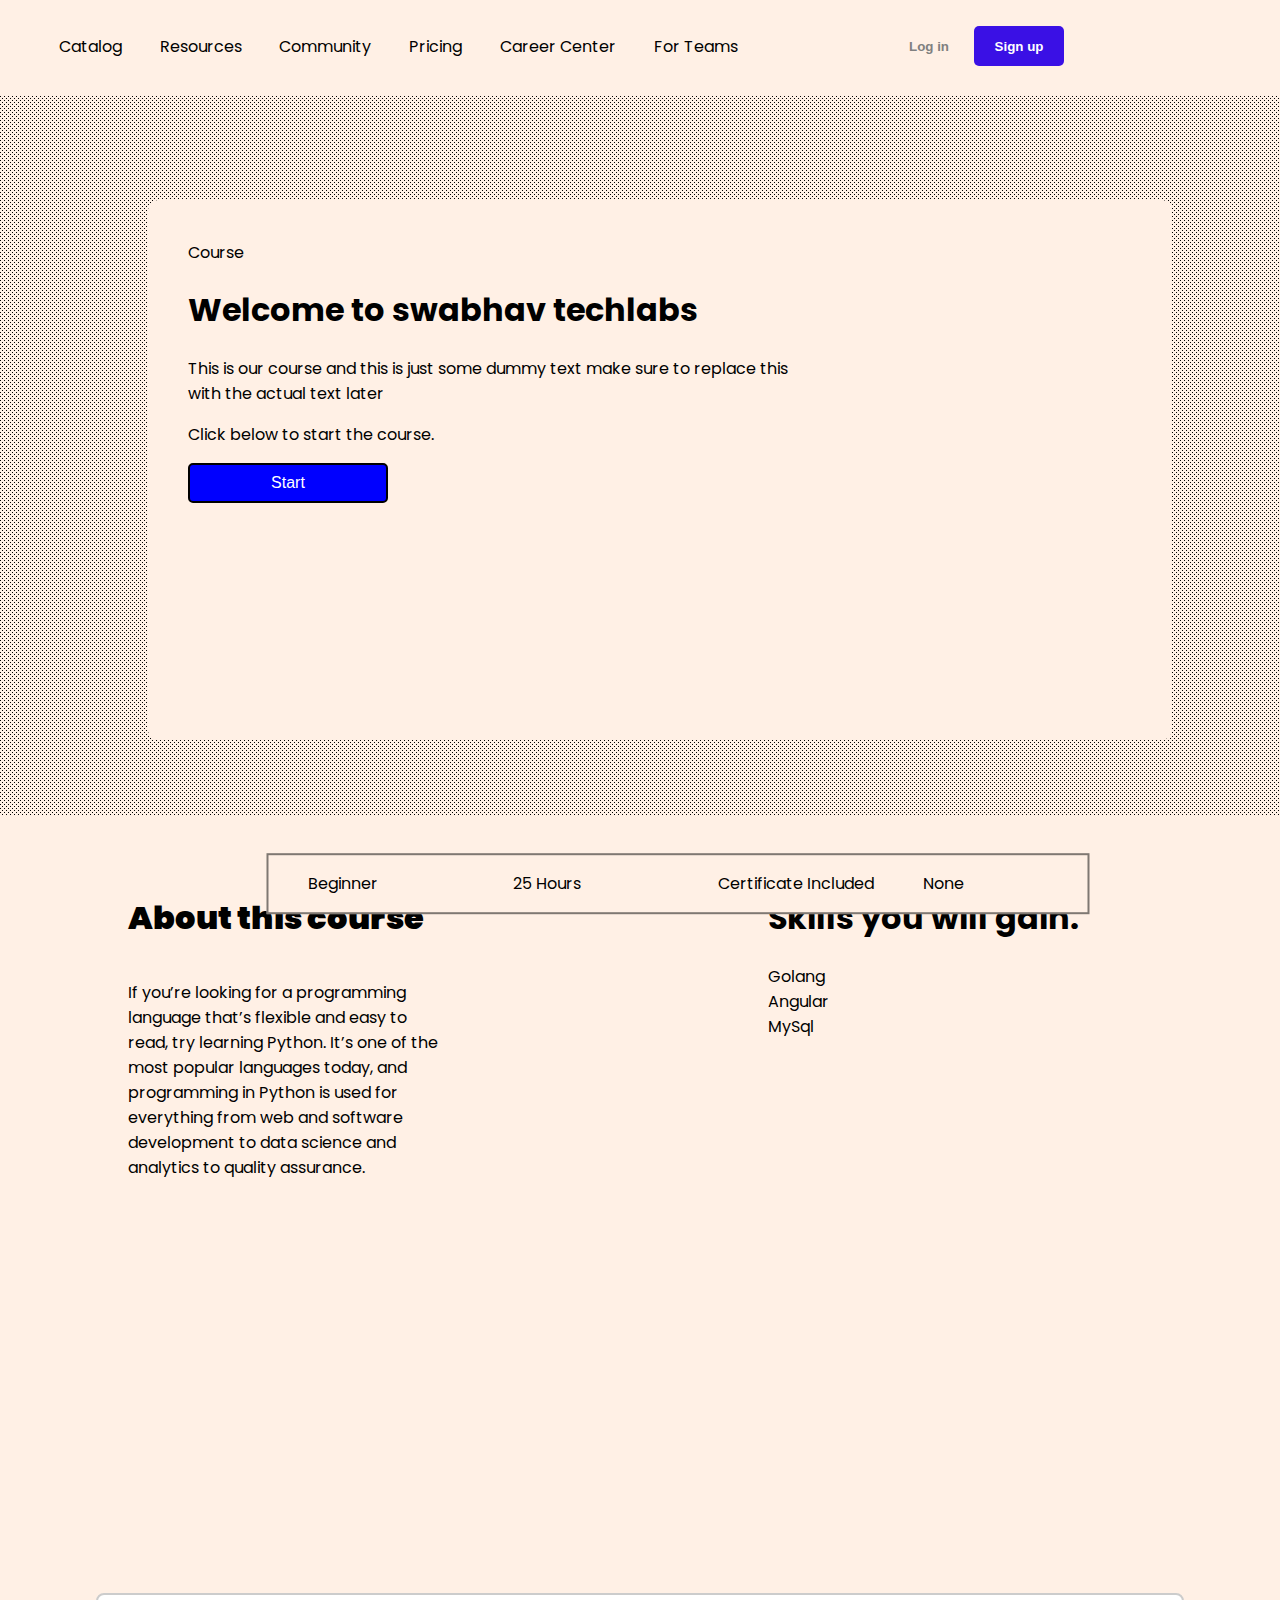
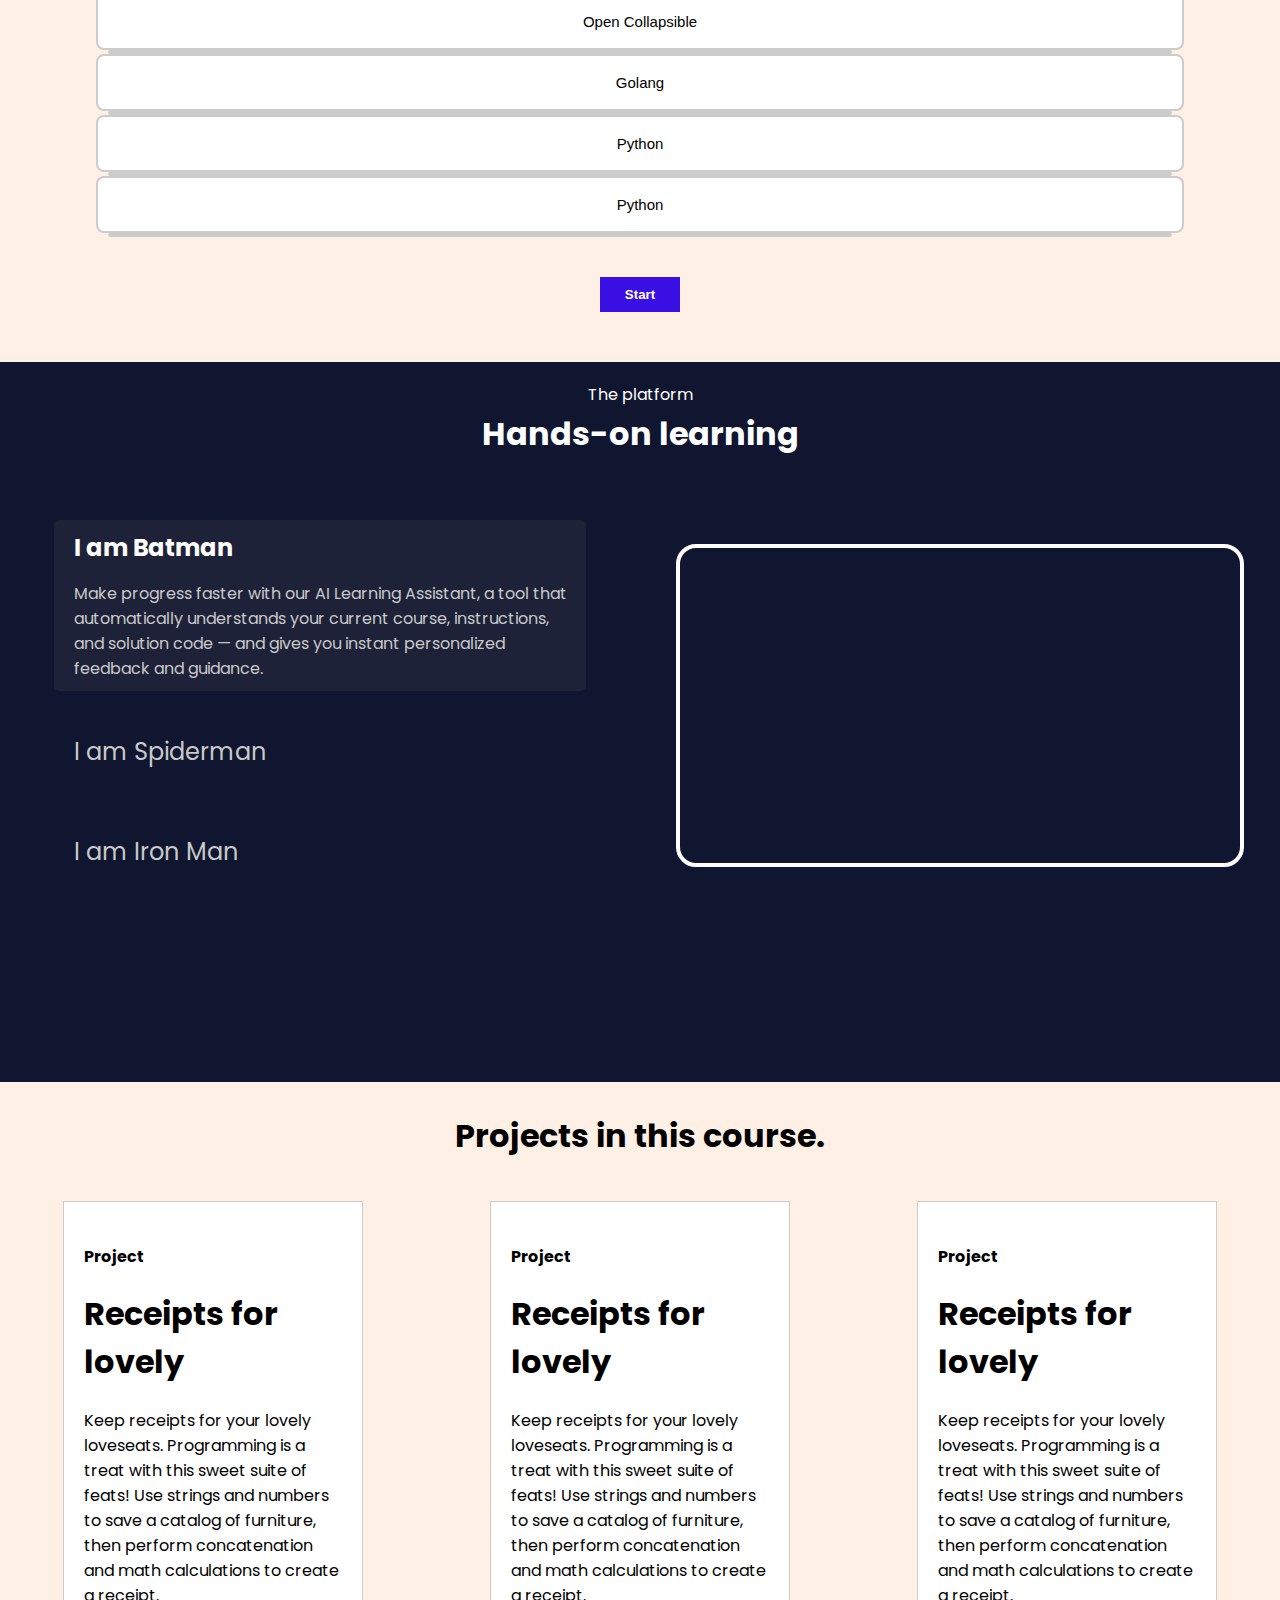
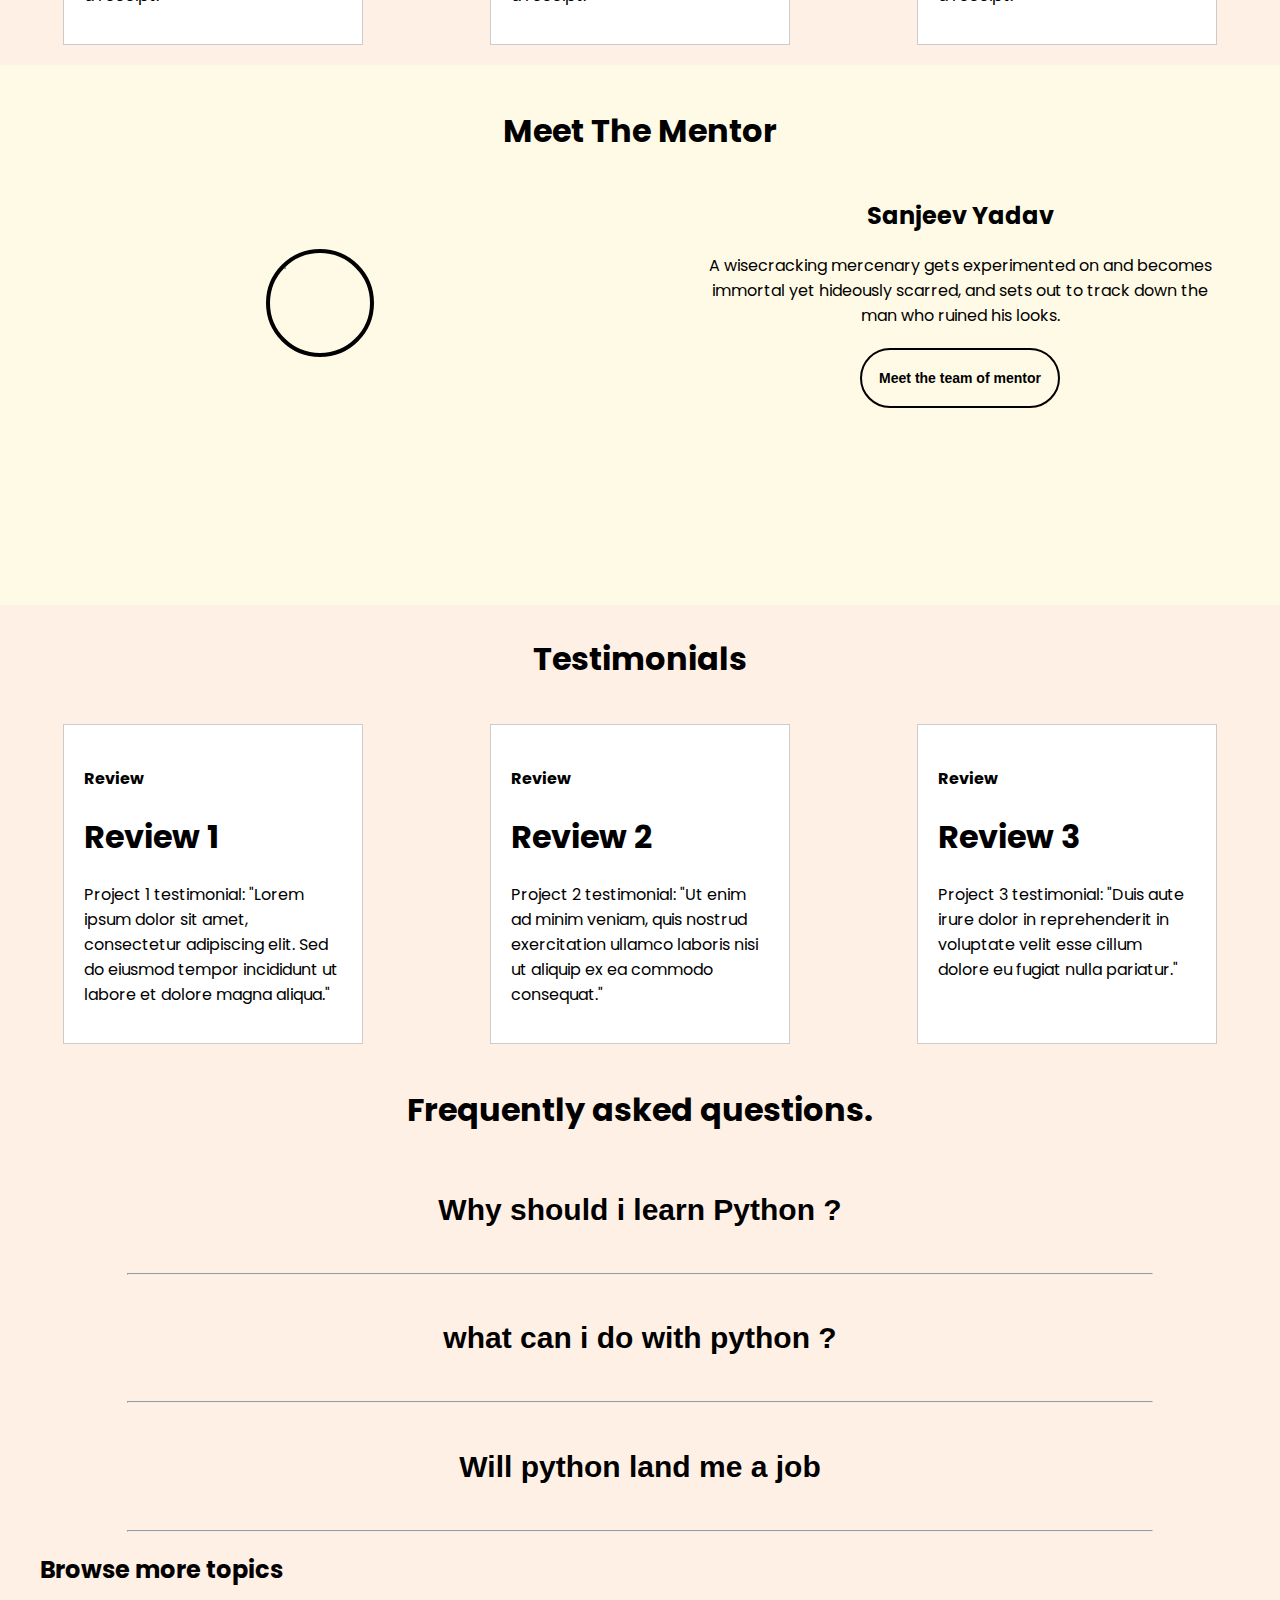
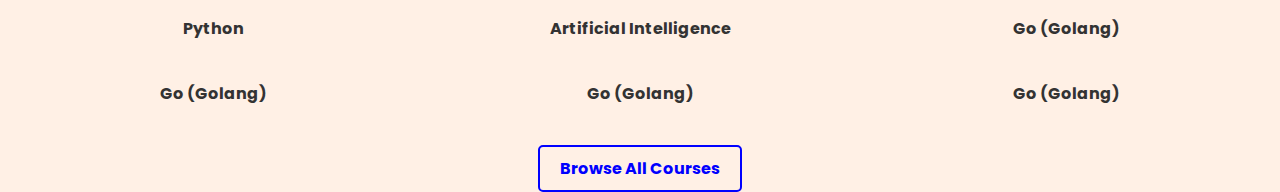
==== training/training.html @ 13ea944d "Add files via upload" ====
<!DOCTYPE html>
<html lang="en">

<head>
  <meta charset="UTF-8">
  <meta name="viewport" content="width=device-width, initial-scale=1.0">
  <title>Training</title>
  <link rel="stylesheet" href="training.css">
  <!-- <link rel="stylesheet" href="https://maxcdn.bootstrapcdn.com/bootstrap/3.4.1/css/bootstrap.min.css"> -->
</head>

<body>
  <div class="container">
    <nav>
      <div class="dropdown-toggle">
        <button>Dropdown</button>
      </div>
      <ul class="nav-items">
        <div class="li-items">
          <li>Catalog</li>
          <li>Resources</li>
          <li>Community</li>
          <li>Pricing</li>
          <li>Career Center</li>
          <li>For Teams</li>
        </div>
        <div class="ctc">
          <button class="login">Log in </button>
          <button class="sign-up"> Sign up </button>
        </div>
      </ul>
    </nav>
    <!-- <nav>
      <div class="logo">
          <div class="image"></div>
          <div class="name">Swabhav TechLabs</div>
      </div>
      <div class="nav-container">
          <div class="floating-navbar">
              <ul>
                  <a href="/home"><li>Home</li></a> 
                  <a href="/order"><li>Order</li></a>
                  <a href="/about"><li>About</li></a>
                  <a href="/contact"><li>Contact</li></a>
              </ul>
          </div>
      </div>
      <div class="user">
          <div class="pfp"></div>
          <ul> -->
            <!-- <li>Login</li>
            <li>Sign up</li> -->
          <!-- </ul>
      </div>
  </nav> -->
  </div>

  <div class="pattern">
    <svg fill="currentColor" role="img" aria-hidden="true" class="gamut-dh3it3 e3tf18d0" width="100%" height="100%">
      <pattern id="CheckerDense-pattern-:r1:" x="0" y="0" width="4" height="4" patternUnits="userSpaceOnUse">
        <rect width="1" height="1" fill="currentColor"></rect>
        <rect x="2" y="2" width="1" height="1" fill="currentColor"></rect>
      </pattern>
      <rect width="100%" height="100%" fill="url(#CheckerDense-pattern-:r1:)"></rect>
    </svg>
    <div class="content-box">
      <div class="inner-content-box">
        <div class="container course col-4">
          <p>Course</p>
        </div>
        <div class="container welcome col-9">
          <h1>Welcome to swabhav techlabs</h1>
        </div>
        <div class="container info col-6">
          <p> This is our course and this is just some dummy text make sure to replace this with the actual text later</p>
        </div>
        <div class="container col-6">
          <p>Click below to start the course.</p>
        </div>
        <div class="container col-3">
          <button class="start-button">Start</button>
        </div>
      </div>

      <div class="content-box2">
        <ul class="container box2">
          <div class=" container col-3">
            <li> Beginner</li>
          </div>
          <div class="container col-3">
            <li> 25 Hours</li>
          </div>
          <div class="container col-3">
            <li> Certificate Included</li>
          </div>
          <div class="container col-3">
            <li> None</li>
          </div>
        </ul>
      </div>
    </div>

    <div class="about-section">
      <div class="about">
        <div class="container col-6">
          <h1><b>About this course</b></h1>
        </div>
        <div class="container col-4">
          <div class="container col-sm">
            <p>If you’re looking for a programming language that’s flexible and easy to read, try learning Python.
              It’s one of the most popular languages today,
              and programming in Python is used for everything from web and software development to data science and
              analytics
              to quality assurance.</p>
          </div>
        </div>
      </div>

      <div class="skills">
        <div class="container col-6">
          <h1>Skills you will gain.</h1>
        </div>
        <ul>
          <div class="container col-3">
            <li>Golang</li>
            <li>Angular</li>
            <li>MySql</li>
          </div>
        </ul>
      </div>
    </div>
    <!---->
    <div class="container col-8">
      <button class="collapsible">Open Collapsible</button>
      <div class="content">
        <div class="container col-6">
          <p>Lorem ipsum dolor sit amet, consectetur adipisicing elit, sed do eiusmod tempor incididunt ut labore et
            dolore magna aliqua. Ut enim ad minim veniam, quis nostrud exercitation ullamco laboris nisi ut aliquip ex
            ea commodo consequat.</p>
        </div>
      </div>

      <button class="collapsible">Golang</button>
      <div class="content">
        <div class="container col-6">
          <p>Golang bolte .</p>
        </div>
      </div>

      <button class="collapsible">Python</button>
      <div class="content">
        <div class="container col-6">
          <p>Python means power machine.</p>
        </div>
      </div>

      <button class="collapsible">Python</button>
      <div class="content">
        <div class="container col-6">
          <p>Python means power machine.</p>
        </div>
      </div>

      <div class="container col-3">
        <div class="start-align">
          <button class="start"> Start </button>
        </div>
      </div>
    </div>
    <!---->

    <div class="learning">
      <div class="learning-header">
          <div class="platform">The platform</div>
          <div class="learning-heading"><h4>Hands-on learning</h4></div>
      </div>
      <div class="learning-content">
          <div class="learning-menu">
              <div class="active" id="batmanClass" onclick="Video(this)">
                  <span>I am Batman</span>
                  <p class="learning-detail" style="display: block;">Make progress faster with our AI Learning Assistant, a tool that automatically understands your current course, instructions, and solution code — and gives you instant personalized feedback and guidance.</p>
              </div>
              <div class="" id="spidermanClass" onclick="Video(this)">
                  <span>I am Spiderman</span>
                  <p class="learning-detail" style="display: none;">Make progress faster with our AI Learning Assistant, a tool that automatically understands your current course, instructions, and solution code — and gives you instant personalized feedback and guidance.</p>
              </div>
              <div class="" id="iron-manClass" onclick="Video(this)">
                  <span>I am Iron Man</span>
                  <p class="learning-detail" style="display: none;">Make progress faster with our AI Learning Assistant, a tool that automatically understands your current course, instructions, and solution code — and gives you instant personalized feedback and guidance.</p>
              </div>
          </div>
          <div class="learning-video">
              <iframe class="video" id="batman" style="display: block;" src="https://www.youtube.com/embed/QEBCT-Lsh-A?si=yjU3dOB70M39RHDy" title="YouTube video player" frameborder="0" allow="accelerometer; autoplay; clipboard-write; encrypted-media; gyroscope; picture-in-picture; web-share" referrerpolicy="strict-origin-when-cross-origin" allowfullscreen></iframe>
              <iframe class="video" id="spiderman" style="display: none;" src="https://www.youtube.com/embed/yRhRZB-nqOU?si=znfqxqUgbynsmRA2" title="YouTube video player" frameborder="0" allow="accelerometer; autoplay; clipboard-write; encrypted-media; gyroscope; picture-in-picture; web-share" referrerpolicy="strict-origin-when-cross-origin" allowfullscreen></iframe>
              <iframe class="video" id="iron-man" style="display: none;" src="https://www.youtube.com/embed/t86sKsR4pnk?si=_6uz2QE31wdWg5gr" title="YouTube video player" frameborder="0" allow="accelerometer; autoplay; clipboard-write; encrypted-media; gyroscope; picture-in-picture; web-share" referrerpolicy="strict-origin-when-cross-origin" allowfullscreen></iframe>
          </div>
      </div>
  </div>

    <div class="container">
      <div class="container projects col-6">
        <h1>Projects in this course.</h1>
      </div>

      <div class=" all-box ">
        <a href="https://www.geeksforgeeks.org/how-to-create-three-boxes-in-the-same-div-using-html-and-css/"
          class="box">
          <div class="container col-3">
            <h4>Project</h4>
          </div>
          <div class="container col-9">
            <h1>Receipts for lovely</h1>
          </div>
          <span class="container col-6">
            <p>Keep receipts for your lovely loveseats. Programming is a treat with this sweet suite of feats! Use
              strings and numbers to save a catalog of furniture, then perform concatenation and math calculations to
              create a receipt.</p>
          </span>
        </a>

        <a href="https://www.geeksforgeeks.org/how-to-create-three-boxes-in-the-same-div-using-html-and-css/"
          class="box">
          <div class="container col-3">
            <h4>Project</h4>
          </div>
          <div class="container col-9">
            <h1>Receipts for lovely</h1>
          </div>
          <span class="container col-6">
            <p>Keep receipts for your lovely loveseats. Programming is a treat with this sweet suite of feats! Use
              strings and numbers to save a catalog of furniture, then perform concatenation and math calculations to
              create a receipt.</p>
          </span>
        </a>

        <a href="https://www.geeksforgeeks.org/how-to-create-three-boxes-in-the-same-div-using-html-and-css/"
          class="box">
          <div class="container col-3">
            <h4>Project</h4>
          </div>
          <div class="container col-9">
            <h1>Receipts for lovely</h1>
          </div>
          <span class="container col-6">
            <p>Keep receipts for your lovely loveseats. Programming is a treat with this sweet suite of feats! Use
              strings and numbers to save a catalog of furniture, then perform concatenation and math calculations to
              create a receipt.</p>
          </span>
        </a>
      </div>

      <div class="mentor">
        <div class="heading">
          <h4>Meet The Mentor</h4>
        </div>
        <div class="mentor-content">
          <div class="mentor-image-container">
            <img
              src="https://images.ctfassets.net/kcw3l04aboxk/3AgmLlPvX7oJ7bNOQginaL/21889e7795a0b7c9a46f865c7ecbe16d/Kenny.png"
              class="mentor-image" />
          </div>
          <div class="description">
            <h4 class="mentor-name">Sanjeev Yadav</h4>
            <div class="details">A wisecracking mercenary gets experimented on and becomes immortal yet hideously
              scarred, and sets out to track down the man who ruined his looks.</div>
            <a href="https://www.imdb.com/title/tt0848228/"><button class="mentor-button">Meet the team of
                mentor</button></a>
          </div>
        </div>
      </div>

      <div class="container">
        <div class="container projects col-6">
          <h1>Testimonials</h1>
        </div>

        <div class="all-box">
          <a href="https://www.example.com/project1" class="box">
            <div class="container col-3">
              <h4>Review</h4>
            </div>
            <div class="container col-9">
              <h1>Review 1</h1>
            </div>
            <span class="container col-6">
              <p>Project 1 testimonial: "Lorem ipsum dolor sit amet, consectetur adipiscing elit. Sed do eiusmod tempor
                incididunt ut labore et dolore magna aliqua."</p>
            </span>
          </a>

          <a href="https://www.example.com/project2" class="box">
            <div class="container col-3">
              <h4>Review</h4>
            </div>
            <div class="container col-9">
              <h1>Review 2</h1>
            </div>
            <span class="container col-6">
              <p>Project 2 testimonial: "Ut enim ad minim veniam, quis nostrud exercitation ullamco laboris nisi ut
                aliquip ex ea commodo consequat."</p>
            </span>
          </a>

          <a href="https://www.example.com/project3" class="box">
            <div class="container col-3">
              <h4>Review</h4>
            </div>
            <div class="container col-9">
              <h1>Review 3</h1>
            </div>
            <span class="container col-6">
              <p>Project 3 testimonial: "Duis aute irure dolor in reprehenderit in voluptate velit esse cillum dolore eu
                fugiat nulla pariatur."</p>
            </span>
          </a>
        </div>

        <!--Frequently asked question-->
        <div class="container col-9">

          <div class="container faq col-6">
            <h1>Frequently asked questions.</h1>
          </div>

          <button class="collapsible faq-heading">
            <h1>Why should i learn Python ?</h1>
          </button>
          <div class="content-faq">
            <div class="container col-6 faq-ans">
              <p>
                Learn Python for its versatility, simplicity, thriving community, abundant resources, job opportunities,
                popularity, and future-proofing potential.</p>
            </div>
          </div>
          <hr>

          <button class="collapsible faq-heading">
            <h1>what can i do with python ?</h1>
          </button>
          <div class="content-faq">
            <div class="container col-6 faq-ans">
              <p>
                With Python, you can develop websites, analyze data, create machine learning models, automate tasks,
                build games, work with artificial intelligence, develop desktop applications, and much more.</p>
            </div>
          </div>
          <hr>


          <button class="collapsible faq-heading">
            <h1>Will python land me a job</h1>
          </button>
          <div class="content-faq">
            <div class="container col-6 faq-ans">
              <p>Yes, learning Python can significantly enhance your job prospects as it is widely used in various
                industries for software development, data analysis, machine learning, web development, automation, and
                more.</p>
            </div>
          </div>
        </div>
        <hr>

      </div>


      <!--Browse more topics-->
      <div class="container col-9">
        <div class="browse-content">
          <h2>Browse more topics</h2>
        </div>

        <div>
          <ul class="tech container col-3">
            <li><a href="https://www.python.org/">Python</a></li>
            <li><a href="https://openai.com/">Artificial Intelligence</a></li>
            <li><a href="https://go.dev/play/">Go (Golang)</a></li>
            <li><a href="https://go.dev/play/">Go (Golang)</a></li>
            <li><a href="https://go.dev/play/">Go (Golang)</a></li>
            <li><a href="https://go.dev/play/">Go (Golang)</a></li>
          </ul>
        </div>

     
        <div class="button-container">
          <a href="https://link-to-all-courses" class="browse-button">Browse All Courses</a>
        </div>
        
      </div>

      <script src="https://code.jquery.com/jquery-3.6.0.min.js"></script>
      <script src="training.js"></script>
</body>

</html>
---- training/training.css ----
@import url('https://fonts.googleapis.com/css2?family=Poppins:ital,wght@0,100;0,200;0,300;0,400;0,500;0,600;0,700;0,800;0,900;1,100;1,200;1,300;1,400;1,500;1,600;1,700;1,800;1,900&display=swap');

body{
  background-color: #fff0e5;
  font-family: "Poppins", sans-serif;
  overflow-x : hidden;
  margin: 0;
  padding: 0;
  box-sizing: border-box;
}

/* for elment  no .*/
nav {
  width : 100%;
  height: 60px;
}


.nav-items {
  width : 80%;
  height : 100%;
  display : flex; /* flex box */
  justify-content : space-between;
  align-items : center;
}

.li-items {
  list-style: none;
  display : flex;
  justify-content : space-around;
  width : 70%;
}

.ctc {
  width : 30%;
  display : flex;
  justify-content : flex-end;
}

.login {
  background-color : transparent;
  margin-right : 10px;
  border : none ;
  border-radius : 20px;
  font-weight : 600;
  transition : 0.5s ease-in-out;
  width : 70px;
  height :40px;
  color : grey;
}

.login:hover {
  color : #3a10e5;
  color : black;
  /* background-color: rgba(0,0,0,.2); */
  
}

.sign-up {
  background-color : rgba(58, 16, 229,1);
  border : none;
  border-radius: 5px;
  font-weight : 600;
  transition : 0.5s ease-in-out;
  width : 90px;
  height : 40px;
  color : white;
}


.sign-up:hover {
  background-color : rgba(58, 16, 229,0.8);
}

.pattern {
  margin-top : 20px;
  width : 100vw;
  height : 80vh;
}

hr{
  max-width : 80%;
}



.content-box {
  background-color: #fff0e5; 
  border-radius: 10px;
  position: absolute;
  top: 50%;
  left: 50%;
  transform: translate(-50%, -50%);
  background-color: #fff0e5;;
  width: 80%;
  height : 60vh;
  margin: 20px;  
}

.inner-content-box {
  margin: 40px;
  width: 60%;
  height: 100%;
}

@media screen and (max-width: 760px) {
  .all-box {
    display: flex;
    flex-direction: column;
  }
}


.content-box2{
  background-color: #fff0e5;
  position: absolute;
  top : 130%;
  left: 100%;
  transform: translate(-110% , -80%);
  align-items: center;
  display: d-flex;
  border: 2px solid rgba(0, 0, 0, 0.5);
  list-style: none;
  width : 80%;
}

.start-button {
  width: 200px;
  height: 40px;
  background-color: blue;
  color: white;
  border: 2px solid black;
  border-radius: 5px;
  font-size: 16px;
  cursor: pointer;
  transition: 0.3s ease-in-out;
}

.start-button:hover {
  background-color: rgba(0, 0, 255, 0.8);
}


.box2{
  list-style : none;
  display : flex;
  justify-content : space-between;
}

.about {
  display: flex;
  flex-direction:column;
  width: 50%;
}

.about p {
  width: 50%;
}


.about-section {
  margin-top: 50px;
  margin-left: 10%;
  margin-right: 10%;
  width: 100%;
  height: 100%;
  justify-content: center;
  display: flex;
}

.skills{
  display: flex;
  flex-direction: column;
  width: 50%;
}

.skills li {
  list-style: none;
}
.skills ul {
  margin: 0;
  padding-inline-start: 0;
}


@media screen and (max-width: 760px) {
  .about-section {
    flex-direction: column;
  }
  .about {
    width: 100%;
  }
  .about p {
    width: 90%;
  }
  .skills {
    width: 90%;
    align-items: center;
  }
}

.collapsible {
  margin-top : 60px;
  background-color: white;
  color: black; /* Changing text color to white */
  cursor: pointer;
  padding:  18px 50px;
  width: 85%;
  border: 2px solid #ccc;
  border-radius: 8px;
  text-align: center;
  outline: none;
  font-size: 15px;
  margin: 0 auto;
  display: block;
}

.faq-heading {
  margin-top: 60px;
  background-color: transparent;
  color: black; /* Changing text color to black */
  cursor: pointer;
  padding: 18px 50px;
  width: 85%;
  border: none;
  text-align: center;
  outline: none;
  font-size: 15px;
  margin: 0 auto;
  display: block;
}

/* Override hover effect */
.faq-heading:hover {
  color: black; /* Ensure hover color remains the same as normal state */
}



.content-faq{
  padding: 0 18px;
  max-height: 0;
  overflow: hidden;
  width : 80%;
  text-align:left;
  transition: max-height 0.2s ease-out;
  background-color: none;
  border-radius: none;
  margin: 0 auto; 

}


.active, .collapsible:hover {
  background-color: rgba(157, 157, 157, 0.2);
}

.content {
  padding: 0 18px;
  max-height: 0;
  overflow: hidden;
  width : 80%;
  text-align:center;
  transition: max-height 0.2s ease-out;
  background-color: #f1f1f1;
  border-radius: 8px;
  border: 2px solid #ccc;
  margin: 0 auto; 
}


.dropdown-toggle {
  display: none;
}

.nav-items.active {
  display: block;
}

.start-align{
  margin-top : 20px;
  text-align : center;
}

.start{
  margin-top : 20px;
  background-color : #3a10e5;
  color: white;
  padding: 10px 20px;
  border: none;
  cursor: pointer;
  min-width: 80px;
  font-weight: 700;
  justify-content: center;
  align-items: center;
}

.dark-blue {
  align-items: center;
  justify-content : space-between;
  background-color: #10162f;
  margin-top : 40px;
}

/* 
.Header {
  display : flex;
  margin-left : 30px;
  align-items: center;
  color: white;
}

.learn2 {
    font-weight: 400;
    line-height: 0.2;
    font-size: 1.75rem;
    margin: 0;
    text-align: center;
}

.learn1 {
    font-weight: 400;
    line-height: 1.5;
    font-size: 1rem;
    margin: 0;
    text-align: center;
} */

.Header {
  display: flex; /* Ensure it's a flex container */
  justify-content: center; /* Horizontally center the content */
  margin-left: 30px;
  align-items: center;
  color: white;
}

.learn1, .learn2 {
  font-weight: 400;
  line-height: 1.5;
  font-size: 1.5rem;
  margin: 0;
  text-align: center;
}

.info-overlay {
  align-items : flex-start;
  margin-left : 60%;
  color : white;
}

.projects {
  margin-top : 30px;
  text-align : center;
}

/* .box {
  width: 300px;
  height: 300px;
  padding: 20px; 
  margin: 20px;
  border: 1px solid #ccc;
  box-sizing: border-box;
  overflow: auto; 
}

.all-box {
  display: flex;
  justify-content: center; 
  align-items: center; 
  background-color: white; 
  padding: 20px; 
  border: 1px solid #ccc; 
  box-sizing: border-box;
} */


/* .box{
  width : 300px;
  height: 300px;
  padding : 50px;
  margin: 20px;
  border : 1px solid #ccc;
  box-sizing : border-box;
  align-items : center;
  background-color : white;
  text-overflow : ellipse;
}

.all-box {
  display : flex;
  justify-content : space-evenly;
} */

.all-box {
  display: flex;
  justify-content: space-around;
}

.box {
  width: 300px;
  padding: 20px; /* Adjust padding as needed */
  margin: 20px;
  border: 1px solid #ccc;
  box-sizing: border-box;
  background-color: white;
  transition : transform 0.3s ease-in-out;
  color : black;
  text-decoration : none;
}

.box:hover{
  transform : translateY(-5px);
  box-shadow : 0 5px 15px rgba(0,0,0,0.5);
  background-color : #f0f0f0;
}

.container {
  width: 100%;
}

.col-3, .col-9 {
  flex: 1;
}

/* Optional: Adjust margin or padding as needed */
.col-3 {
  margin-right: 20px; /* Example margin */
}

.img {
  margin-top : 70px;
  margin-left : 70px;
}

.img , .img-info {
  flex : 1;
  display : flex;
  flex-direction : column;
  align-items : center;
}


.img-info {
  margin-top: 80px;
  margin-right : 40px;
}

.mentor {
  width: 100%;
  min-height: 60vh;
  max-height: 100vh;
  background-color: #fffae5;
  display: flex;
  flex-direction: column;
  align-items: center;
}

.heading {
  font-size: 2rem;
  margin-bottom: 0;
}

.mentor-content {
  width: 100%;
  height: 100%;
  display: flex;
  justify-content: space-around;
  align-items: center;
}

.mentor-image-container {
  width: 40%;
  display: flex;
  justify-content: center;
  align-items: flex-start;
  height: 100%;
}

.mentor-image {
  border-radius: 50%;
  border: 4px solid black;
  max-height: 400px;
  max-width: 400px;
  min-height: 100px;
  min-width: 100px;
  margin-bottom: 20px;
  transition: 0.3s ease-in-out;
}

.mentor-image:hover {
  transform: translate(10px, -10px);
  box-shadow: -15px 15px 15px black;
}

.description {
  width: 40%;
  height: 100%;
  display: flex;
  align-items: center;
  flex-direction: column;
  justify-content: flex-start;
}

.mentor-name {
  font-size: 1.5rem;
  font-weight: bolder;
  margin-top: 0;
  margin-bottom: 0;
}

.details {
  text-align: center;
  font-size: 1rem;  
  margin-top: 20px;
}

.mentor-button {
  margin-top: 20px;
  width: 200px;
  height: 60px;
  border-radius: 2rem;
  border: 2px solid black;
  background-color: transparent;
  transition: .5s ease-in-out;
  font-weight: bold;
  font-size: 14px;
  cursor: pointer;
  margin-bottom: 20px;
}

.mentor-button:hover {
  background-color: black;
  box-shadow: 0 0 30px black;
  color: #9DF28A;
}

@media screen and (max-width: 768px) {
  .mentor {
      flex-direction: column;
  }

  .mentor-content {
      flex-direction: column;
  }

  .mentor-image-container {
      width: 100%;
  }

  .description {
      width: 90%;
  }
}

.faq {
  text-align : center;
}




/* floating css*/

 /* .bg-image {
  background-image: url("background.jpg");
  background-size: cover;
  background-position: center;
  background-attachment: fixed;
  width: 100vw;
  height: 100vh;
}

.bg-image2 {
  background-image: url("background02.jpg");
  background-size: cover;
  background-position: center;
  background-attachment: fixed;
  width: 100vw;
  height: 100vh;

}

a {
  text-decoration: none;
  color: #9DF28A;
  opacity: 0.8;
  font-weight: normal;
  transition: .2s ease-in-out;
}

a:hover {
  opacity: 1;
  font-weight: bolder;
}

nav {
  position: fixed;
  width: 100%;
  height: 80px;
  display: flex;
  justify-content: space-evenly;
  align-items: center;
}

.nav-container {
  display: flex;
  justify-content: center;
  align-items: center;
  width: 50%;
  height: 100%;
}

.user {
  width: 20%;
  display: flex;
  justify-content: flex-end;
  align-items: center;
}

.floating-navbar {
  background-color:black;
  color: #9DF28A;
  width: 80%; 
  border-radius: 50px;
  height: 60px;
  display: flex;
  align-items: center;
  justify-content: center;
  transition: .4s ease-in-out;
}

.floating-navbar:hover {
  transform: scale(1.1);
  box-shadow: 0 0 30px;
}

.floating-navbar ul {
  display: flex;
  align-items: center;
  height: 100%;
  width: 100%;
  justify-content: space-evenly;
  padding-inline-start: 0;
}

.floating-navbar ul li {
  list-style: none;
}

.logo {
  width: 20%;
  display: flex;
  justify-content: flex-start;
  align-items: center;
}

.image {
  background-image: url("image/Swabhav-Logo.jpeg");
  background-size: cover;
  background-position: center;
  width: 50px;
  height: 50px;
  border-radius: 50%;
  border: 5px solid black;
  z-index: 2;
  transition: .5s ease-out;
}

.name {
  background-color: black;
  color: #9DF28A;
  font-weight: bolder;
  height: 60px;
  width: 0;
  margin-left: -20px;
  border-top-right-radius: 50px;
  border-bottom-right-radius: 50px;
  display: flex;
  align-items: center;
  justify-content: center;
  font-size: 0px;
  z-index: 1;
  transition: .5s ease-in-out;
  float: left;
  clear: right;
}

.image:hover + .name {
  width:200px; 
  font-size: 14px; 
  box-shadow: 5px 0 30px 10px;
}

.image:hover {
  width: 60px;
  border-radius: 20%;
  height: 60px;
}

.pfp {
  background-image: url("pfp.jpg");
  background-size: cover;
  background-position: center;
  width: 50px;
  height: 50px;
  border-radius: 50%;
  border: 5px solid black;
  transition: .5s ease-in-out;
}

.pfp:hover {
  width: 60px;
  height: 60px;
  border-radius: 20%;
}

::-webkit-scrollbar {
  height: 1px;
  width: 2px; 
}

::-webkit-scrollbar-track {
  background: transparent; 
}

::-webkit-scrollbar-thumb {
  background: #9DF28A; 
}  */
/* 
.tech{
  list-style : none;
  padding: 0;
  margin: 0;
  text-align : center;
  color : blue;
}

li {
  display: inline-block;
  margin: 0 10px;
  padding: 10px;
  background-color: none;
  border-radius: 8px;
  transition: background-color 0.3s ease;
}

li a {
  text-decoration: none;
  color: #333;
  font-weight: bold;
  font-size: 16px;
  display: block;
  padding: 10px;
}

.browse-content{
  margin-top : 30px;
  text-align: center;
} */

.browse-content{
  margin-left : 40px;
}


ul.tech {
  list-style-type: none;
  padding: 0;
  margin: 0;
  display: flex;
  flex-wrap: wrap;
  justify-content: center;
}

ul.tech li {
  width: calc(100% / 3); /* Each item takes up 1/3 of the container */
  text-align: center;
  margin-bottom: 20px; /* Adjust spacing between rows */
}

ul.tech li a {
  text-decoration: none;
  color: #333;
  font-weight: bold;
  font-size: 16px;
  display: block;
  padding: 10px;
  background-color: none;
  border-radius: 8px;
  transition: background-color 0.3s ease;
}

ul.tech li a:hover {
  /* background-color: #e0e0e0; */
  color : blue;
}

.catalog{
  text-align : center;
}

.button-container {
  text-align: center;
  margin-top: 20px;
}

.browse-button {
  text-decoration: none;
  color: blue;
  font-weight: bold;
  font-size: 16px;
  padding: 10px 20px;
  border: 2px solid blue; /* Purple border */
  border-radius: 5px;
  transition: background-color 0.3s, color 0.3s, border-color 0.3s;
  margin-top : 10px;
}

.browse-button:hover {
  background-color: blue; /* Change background color on hover */
  color: #fff; /* Change text color on hover */
}

.learning {
  width: 100%;
  margin-top: 50px;
  min-height: 80vh;
  max-height: 200vh;
  background-color: #10162F;
  display: flex;
  align-items: center;
  flex-direction: column;
}

.learning-header {
  text-align: center;
  color: white;
  margin-top: 20px;
  height: auto;
}

.learning-heading {
  font-size: 2rem;
  margin-bottom: 5px;
  margin-top: -40px;
}

.learning-content {
  width: 100%;
  height: 100%;
  display: flex;
  justify-content: space-around;
  align-items: center;
  flex-wrap: wrap;
}

.learning-menu {
  width: 50%;
  height: 100%;
  display: flex;
  flex-direction: column;
  align-items: center;
  justify-content: center;
  margin-bottom: 20px;
}

.learning-menu div {
  width: 80%;
  min-height: 80px;
  max-height: 400px;
  text-align: left;
  color: #c9c9c9;
  background-color: transparent;
  border-radius: 5px;
  padding-left: 20px;
  margin-top: 20px;
  font-size: 1.5rem;
  display: flex;
  align-items: flex-start;
  justify-content: center;
  font-weight: normal;
  transition: .3s ease-out;
  flex-direction: column;
  cursor: pointer;
}

.learning-detail {
  color: #c9c9c9;
  font-weight: normal;
  font-size: 16px;
  margin-right: 5px;
  margin-bottom: 10px;
}

.learning-menu .active {
  padding-top: 10px;
  font-weight: bold;
  color: white;
  background-color: rgba(145, 145, 145, 0.1);
}

.learning-menu div:hover {
  font-weight: bold;
  color: white;
  background-color: rgba(145, 145, 145, 0.1);
}

.learning-video {
  width: 50%;
  height: 100%;
  display: flex;
  flex-direction: column;
  align-items: center;
  justify-content: center;
}

.video {
  border-radius: 20px;
  border: 4px solid white;
  width: 560px;
  height: 315px;
  margin-top: 0;
  margin-bottom: 0;
}

@media screen and (max-width: 768px) {
  .learning-content {
      flex-direction: column;
  }

  .learning-menu {
      width: 100%;
  }

  .learning-video {
      width: 100%;
  }

  .video {
      width: 300px;
      height: 200px;
      margin-top: 20px;
      margin-bottom: 20px;
  }
}
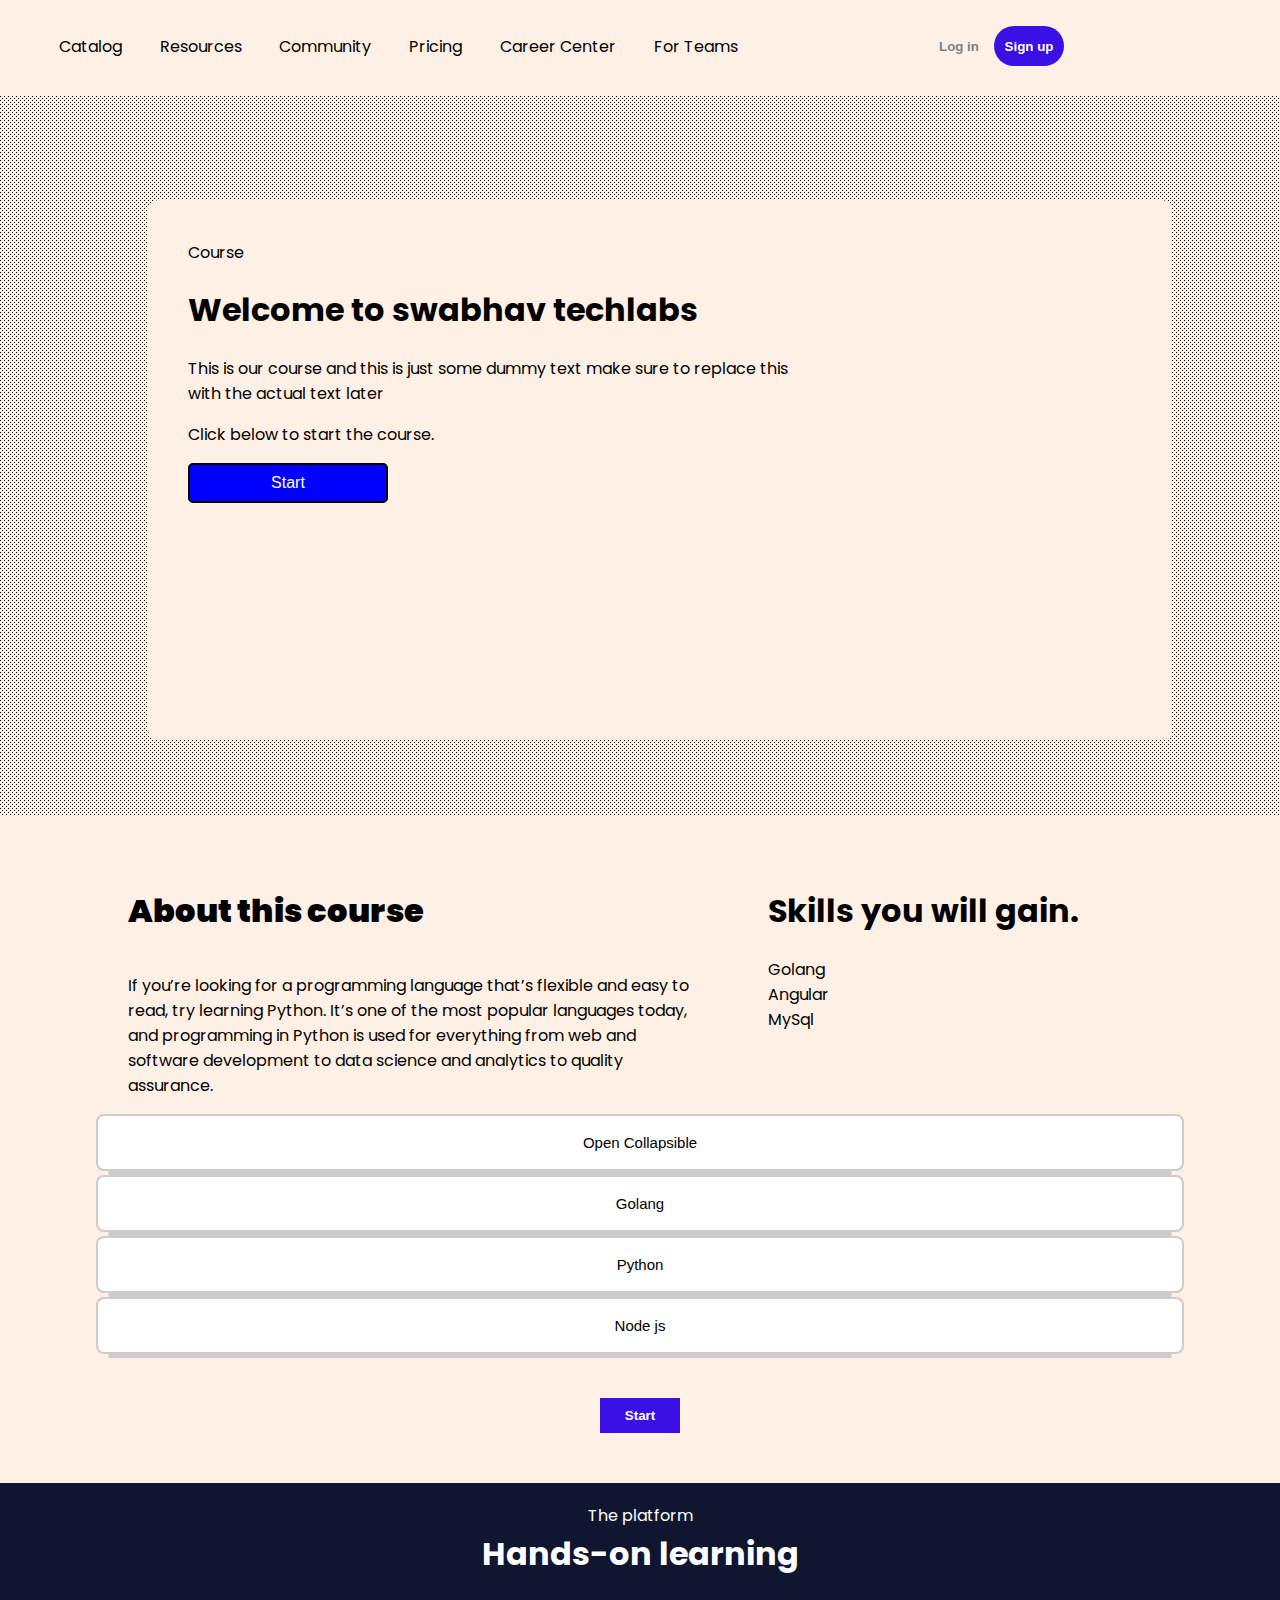
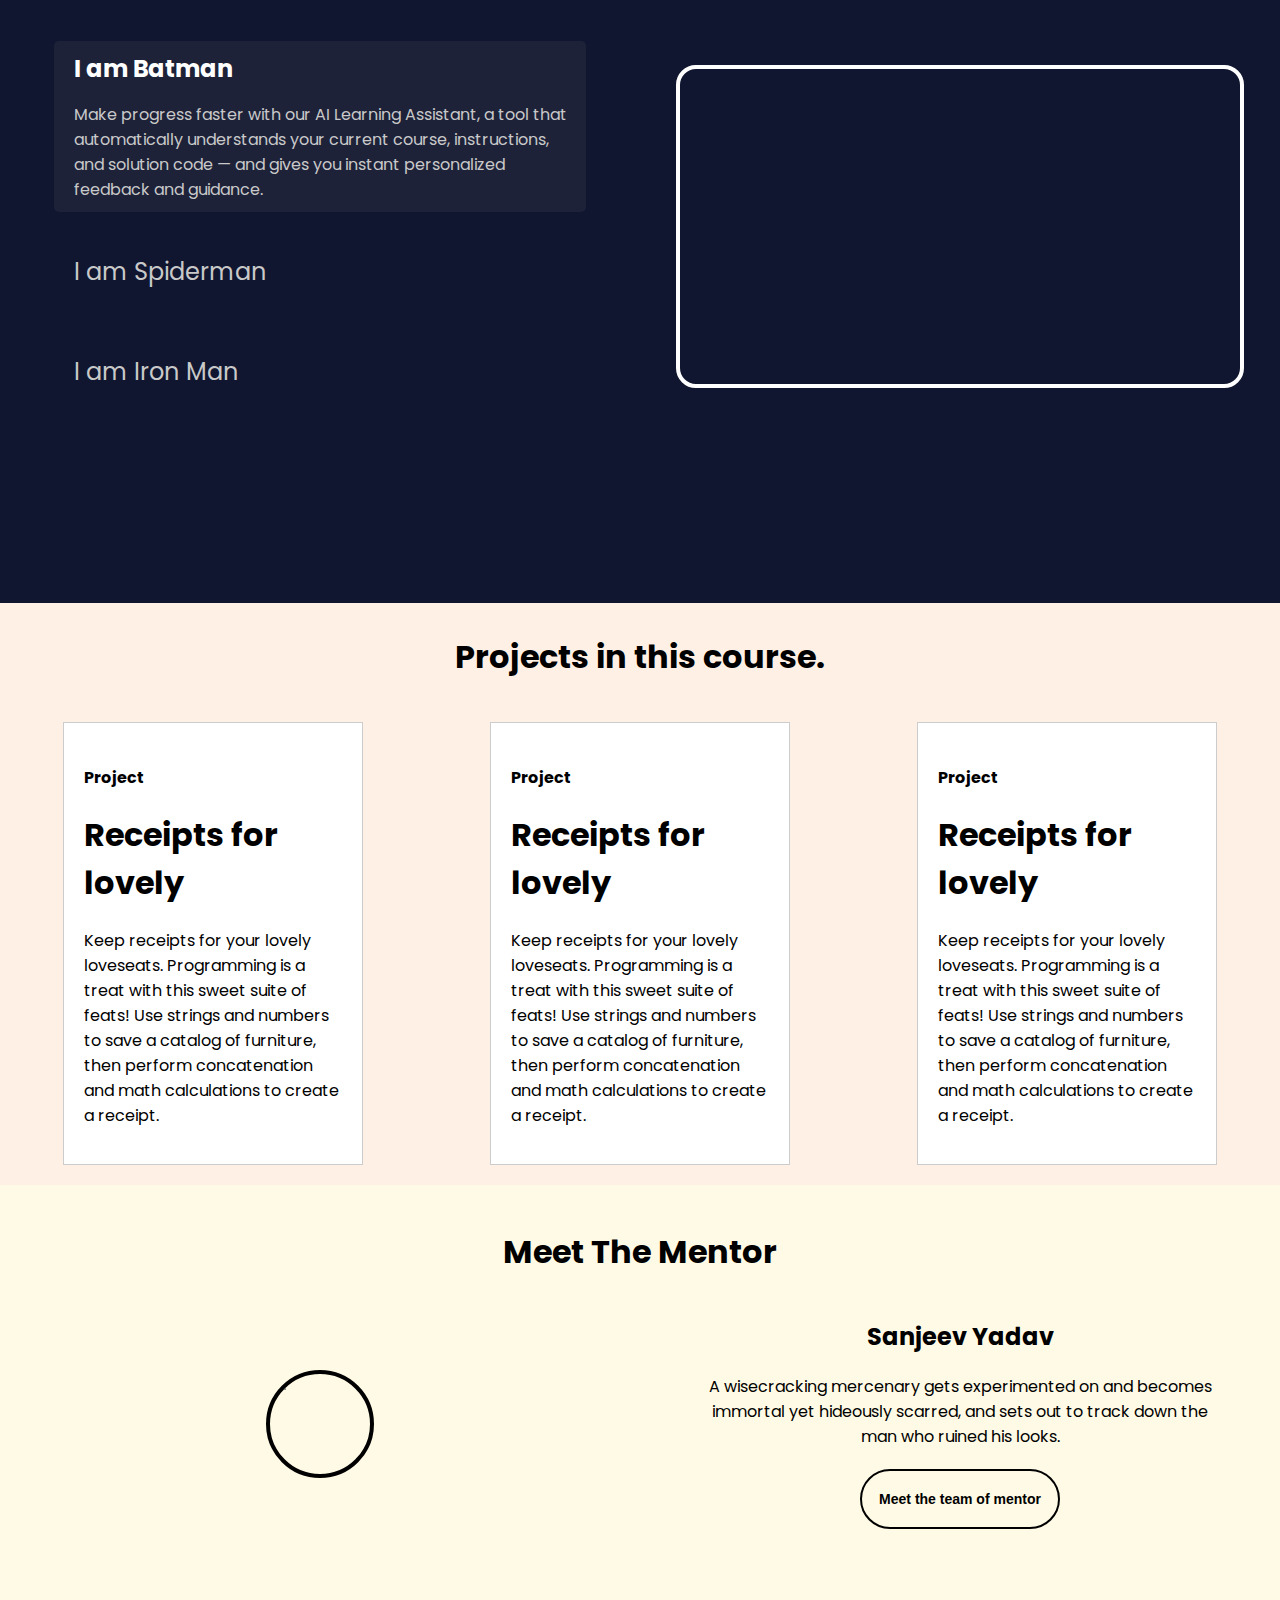
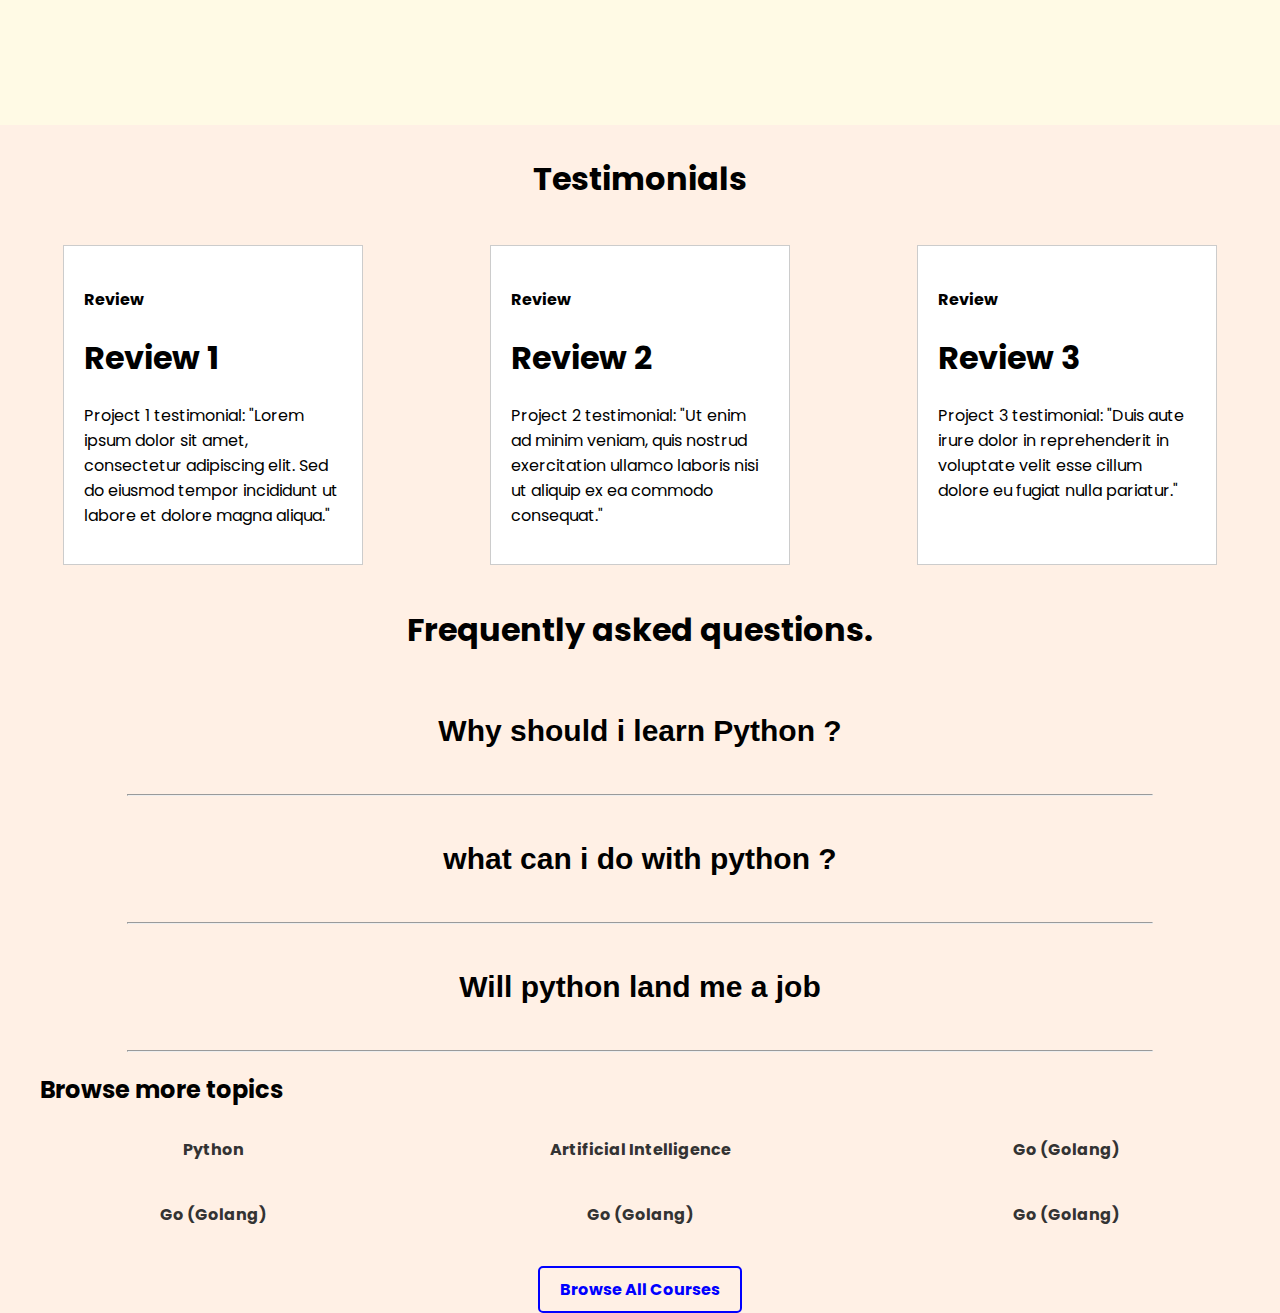
==== commit 58f00c45: "Add files via upload" ====
--- a/training/training.html
+++ b/training/training.html
@@ -6,7 +6,6 @@
   <meta name="viewport" content="width=device-width, initial-scale=1.0">
   <title>Training</title>
   <link rel="stylesheet" href="training.css">
-  <!-- <link rel="stylesheet" href="https://maxcdn.bootstrapcdn.com/bootstrap/3.4.1/css/bootstrap.min.css"> -->
 </head>
 
 <body>
@@ -28,31 +27,21 @@
           <button class="login">Log in </button>
           <button class="sign-up"> Sign up </button>
         </div>
+        <div class="hamburger">
+          <button onclick="Hamburger()">
+            <div class="open" id="open">
+              <div></div>
+              <div></div>
+              <div></div>
+            </div>
+            <div class="close" id="close">
+              <div></div>
+              <div></div>
+            </div>
+        </div>
+        </button>
       </ul>
     </nav>
-    <!-- <nav>
-      <div class="logo">
-          <div class="image"></div>
-          <div class="name">Swabhav TechLabs</div>
-      </div>
-      <div class="nav-container">
-          <div class="floating-navbar">
-              <ul>
-                  <a href="/home"><li>Home</li></a> 
-                  <a href="/order"><li>Order</li></a>
-                  <a href="/about"><li>About</li></a>
-                  <a href="/contact"><li>Contact</li></a>
-              </ul>
-          </div>
-      </div>
-      <div class="user">
-          <div class="pfp"></div>
-          <ul> -->
-            <!-- <li>Login</li>
-            <li>Sign up</li> -->
-          <!-- </ul>
-      </div>
-  </nav> -->
   </div>
 
   <div class="pattern">
@@ -72,7 +61,8 @@
           <h1>Welcome to swabhav techlabs</h1>
         </div>
         <div class="container info col-6">
-          <p> This is our course and this is just some dummy text make sure to replace this with the actual text later</p>
+          <p> This is our course and this is just some dummy text make sure to replace this with the actual text later
+          </p>
         </div>
         <div class="container col-6">
           <p>Click below to start the course.</p>
@@ -81,8 +71,10 @@
           <button class="start-button">Start</button>
         </div>
       </div>
-
-      <div class="content-box2">
+    </div>
+  </div>
+
+  <!-- <div class="content-box2">
         <ul class="container box2">
           <div class=" container col-3">
             <li> Beginner</li>
@@ -98,297 +90,317 @@
           </div>
         </ul>
       </div>
-    </div>
-
-    <div class="about-section">
-      <div class="about">
-        <div class="container col-6">
-          <h1><b>About this course</b></h1>
-        </div>
-        <div class="container col-4">
-          <div class="container col-sm">
-            <p>If you’re looking for a programming language that’s flexible and easy to read, try learning Python.
-              It’s one of the most popular languages today,
-              and programming in Python is used for everything from web and software development to data science and
-              analytics
-              to quality assurance.</p>
-          </div>
-        </div>
-      </div>
-
-      <div class="skills">
-        <div class="container col-6">
-          <h1>Skills you will gain.</h1>
-        </div>
-        <ul>
-          <div class="container col-3">
-            <li>Golang</li>
-            <li>Angular</li>
-            <li>MySql</li>
-          </div>
-        </ul>
-      </div>
-    </div>
-    <!---->
-    <div class="container col-8">
-      <button class="collapsible">Open Collapsible</button>
-      <div class="content">
-        <div class="container col-6">
-          <p>Lorem ipsum dolor sit amet, consectetur adipisicing elit, sed do eiusmod tempor incididunt ut labore et
-            dolore magna aliqua. Ut enim ad minim veniam, quis nostrud exercitation ullamco laboris nisi ut aliquip ex
-            ea commodo consequat.</p>
-        </div>
-      </div>
-
-      <button class="collapsible">Golang</button>
-      <div class="content">
-        <div class="container col-6">
-          <p>Golang bolte .</p>
-        </div>
-      </div>
-
-      <button class="collapsible">Python</button>
-      <div class="content">
-        <div class="container col-6">
-          <p>Python means power machine.</p>
-        </div>
-      </div>
-
-      <button class="collapsible">Python</button>
-      <div class="content">
-        <div class="container col-6">
-          <p>Python means power machine.</p>
-        </div>
-      </div>
-
-      <div class="container col-3">
-        <div class="start-align">
-          <button class="start"> Start </button>
-        </div>
-      </div>
-    </div>
-    <!---->
-
-    <div class="learning">
-      <div class="learning-header">
-          <div class="platform">The platform</div>
-          <div class="learning-heading"><h4>Hands-on learning</h4></div>
-      </div>
-      <div class="learning-content">
-          <div class="learning-menu">
-              <div class="active" id="batmanClass" onclick="Video(this)">
-                  <span>I am Batman</span>
-                  <p class="learning-detail" style="display: block;">Make progress faster with our AI Learning Assistant, a tool that automatically understands your current course, instructions, and solution code — and gives you instant personalized feedback and guidance.</p>
-              </div>
-              <div class="" id="spidermanClass" onclick="Video(this)">
-                  <span>I am Spiderman</span>
-                  <p class="learning-detail" style="display: none;">Make progress faster with our AI Learning Assistant, a tool that automatically understands your current course, instructions, and solution code — and gives you instant personalized feedback and guidance.</p>
-              </div>
-              <div class="" id="iron-manClass" onclick="Video(this)">
-                  <span>I am Iron Man</span>
-                  <p class="learning-detail" style="display: none;">Make progress faster with our AI Learning Assistant, a tool that automatically understands your current course, instructions, and solution code — and gives you instant personalized feedback and guidance.</p>
-              </div>
-          </div>
-          <div class="learning-video">
-              <iframe class="video" id="batman" style="display: block;" src="https://www.youtube.com/embed/QEBCT-Lsh-A?si=yjU3dOB70M39RHDy" title="YouTube video player" frameborder="0" allow="accelerometer; autoplay; clipboard-write; encrypted-media; gyroscope; picture-in-picture; web-share" referrerpolicy="strict-origin-when-cross-origin" allowfullscreen></iframe>
-              <iframe class="video" id="spiderman" style="display: none;" src="https://www.youtube.com/embed/yRhRZB-nqOU?si=znfqxqUgbynsmRA2" title="YouTube video player" frameborder="0" allow="accelerometer; autoplay; clipboard-write; encrypted-media; gyroscope; picture-in-picture; web-share" referrerpolicy="strict-origin-when-cross-origin" allowfullscreen></iframe>
-              <iframe class="video" id="iron-man" style="display: none;" src="https://www.youtube.com/embed/t86sKsR4pnk?si=_6uz2QE31wdWg5gr" title="YouTube video player" frameborder="0" allow="accelerometer; autoplay; clipboard-write; encrypted-media; gyroscope; picture-in-picture; web-share" referrerpolicy="strict-origin-when-cross-origin" allowfullscreen></iframe>
-          </div>
-      </div>
+    </div>  -->
+
+  <div class="about-section">
+    <div class="about">
+      <div class="container col-6">
+        <h1><b>About this course</b></h1>
+      </div>
+      <div class="container col-4">
+        <div class="container col-sm">
+          <p>If you’re looking for a programming language that’s flexible and easy to read, try learning Python.
+            It’s one of the most popular languages today,
+            and programming in Python is used for everything from web and software development to data science and
+            analytics
+            to quality assurance.</p>
+        </div>
+      </div>
+    </div>
+
+    <div class="skills">
+      <div class="container col-6">
+        <h1>Skills you will gain.</h1>
+      </div>
+      <ul>
+        <div class="container col-3">
+          <li>Golang</li>
+          <li>Angular</li>
+          <li>MySql</li>
+        </div>
+      </ul>
+    </div>
   </div>
+  <!---->
+  <div class="container col-8">
+    <button class="collapsible">Open Collapsible</button>
+    <div class="content">
+      <div class="container col-6">
+        <p>Lorem ipsum dolor sit amet, consectetur adipisicing elit, sed do eiusmod tempor incididunt ut labore et
+          dolore magna aliqua. Ut enim ad minim veniam, quis nostrud exercitation ullamco laboris nisi ut aliquip ex
+          ea commodo consequat.</p>
+      </div>
+    </div>
+
+    <button class="collapsible">Golang</button>
+    <div class="content">
+      <div class="container col-6">
+        <p>Golang is golang.</p>
+      </div>
+    </div>
+
+    <button class="collapsible">Python</button>
+    <div class="content">
+      <div class="container col-6">
+        <p>Python means power machine.</p>
+      </div>
+    </div>
+
+    <button class="collapsible">Node js</button>
+    <div class="content">
+      <div class="container col-6">
+        <p>Node can be used for backend.</p>
+      </div>
+    </div>
+
+    <div class="container col-3">
+      <div class="start-align">
+        <button class="start"> Start </button>
+      </div>
+    </div>
+  </div>
+  <!---->
+
+  <div class="learning">
+    <div class="learning-header">
+      <div class="platform">The platform</div>
+      <div class="learning-heading">
+        <h4>Hands-on learning</h4>
+      </div>
+    </div>
+    <div class="learning-content">
+      <div class="learning-menu">
+        <div class="active" id="batmanClass" onclick="Video(this)">
+          <span>I am Batman</span>
+          <p class="learning-detail" style="display: block;">Make progress faster with our AI Learning Assistant, a tool
+            that automatically understands your current course, instructions, and solution code — and gives you instant
+            personalized feedback and guidance.</p>
+        </div>
+        <div class="" id="spidermanClass" onclick="Video(this)">
+          <span>I am Spiderman</span>
+          <p class="learning-detail" style="display: none;">Make progress faster with our AI Learning Assistant, a tool
+            that automatically understands your current course, instructions, and solution code — and gives you instant
+            personalized feedback and guidance.</p>
+        </div>
+        <div class="" id="iron-manClass" onclick="Video(this)">
+          <span>I am Iron Man</span>
+          <p class="learning-detail" style="display: none;">Make progress faster with our AI Learning Assistant, a tool
+            that automatically understands your current course, instructions, and solution code — and gives you instant
+            personalized feedback and guidance.</p>
+        </div>
+      </div>
+      <div class="learning-video">
+        <iframe class="video" id="batman" style="display: block;"
+          src="https://www.youtube.com/embed/QEBCT-Lsh-A?si=yjU3dOB70M39RHDy" title="YouTube video player"
+          frameborder="0"
+          allow="accelerometer; autoplay; clipboard-write; encrypted-media; gyroscope; picture-in-picture; web-share"
+          referrerpolicy="strict-origin-when-cross-origin" allowfullscreen></iframe>
+        <iframe class="video" id="spiderman" style="display: none;"
+          src="https://www.youtube.com/embed/yRhRZB-nqOU?si=znfqxqUgbynsmRA2" title="YouTube video player"
+          frameborder="0"
+          allow="accelerometer; autoplay; clipboard-write; encrypted-media; gyroscope; picture-in-picture; web-share"
+          referrerpolicy="strict-origin-when-cross-origin" allowfullscreen></iframe>
+        <iframe class="video" id="iron-man" style="display: none;"
+          src="https://www.youtube.com/embed/t86sKsR4pnk?si=_6uz2QE31wdWg5gr" title="YouTube video player"
+          frameborder="0"
+          allow="accelerometer; autoplay; clipboard-write; encrypted-media; gyroscope; picture-in-picture; web-share"
+          referrerpolicy="strict-origin-when-cross-origin" allowfullscreen></iframe>
+      </div>
+    </div>
+  </div>
+
+  <div class="container">
+    <div class="container projects col-6">
+      <h1>Projects in this course.</h1>
+    </div>
+
+    <div class=" all-box ">
+      <a href="https://www.geeksforgeeks.org/how-to-create-three-boxes-in-the-same-div-using-html-and-css/" class="box">
+        <div class="container col-3">
+          <h4>Project</h4>
+        </div>
+        <div class="container col-9">
+          <h1>Receipts for lovely</h1>
+        </div>
+        <span class="container col-6">
+          <p>Keep receipts for your lovely loveseats. Programming is a treat with this sweet suite of feats! Use
+            strings and numbers to save a catalog of furniture, then perform concatenation and math calculations to
+            create a receipt.</p>
+        </span>
+      </a>
+
+      <a href="https://www.geeksforgeeks.org/how-to-create-three-boxes-in-the-same-div-using-html-and-css/" class="box">
+        <div class="container col-3">
+          <h4>Project</h4>
+        </div>
+        <div class="container col-9">
+          <h1>Receipts for lovely</h1>
+        </div>
+        <span class="container col-6">
+          <p>Keep receipts for your lovely loveseats. Programming is a treat with this sweet suite of feats! Use
+            strings and numbers to save a catalog of furniture, then perform concatenation and math calculations to
+            create a receipt.</p>
+        </span>
+      </a>
+
+      <a href="https://www.geeksforgeeks.org/how-to-create-three-boxes-in-the-same-div-using-html-and-css/" class="box">
+        <div class="container col-3">
+          <h4>Project</h4>
+        </div>
+        <div class="container col-9">
+          <h1>Receipts for lovely</h1>
+        </div>
+        <span class="container col-6">
+          <p>Keep receipts for your lovely loveseats. Programming is a treat with this sweet suite of feats! Use
+            strings and numbers to save a catalog of furniture, then perform concatenation and math calculations to
+            create a receipt.</p>
+        </span>
+      </a>
+    </div>
+
+    <div class="mentor">
+      <div class="heading">
+        <h4>Meet The Mentor</h4>
+      </div>
+      <div class="mentor-content">
+        <div class="mentor-image-container">
+          <img
+            src="https://images.ctfassets.net/kcw3l04aboxk/3AgmLlPvX7oJ7bNOQginaL/21889e7795a0b7c9a46f865c7ecbe16d/Kenny.png"
+            class="mentor-image" />
+        </div>
+        <div class="description">
+          <h4 class="mentor-name">Sanjeev Yadav</h4>
+          <div class="details">A wisecracking mercenary gets experimented on and becomes immortal yet hideously
+            scarred, and sets out to track down the man who ruined his looks.</div>
+          <a href="https://www.imdb.com/title/tt0848228/"><button class="mentor-button">Meet the team of
+              mentor</button></a>
+        </div>
+      </div>
+    </div>
 
     <div class="container">
       <div class="container projects col-6">
-        <h1>Projects in this course.</h1>
-      </div>
-
-      <div class=" all-box ">
-        <a href="https://www.geeksforgeeks.org/how-to-create-three-boxes-in-the-same-div-using-html-and-css/"
-          class="box">
-          <div class="container col-3">
-            <h4>Project</h4>
+        <h1>Testimonials</h1>
+      </div>
+
+      <div class="all-box">
+        <a href="https://www.example.com/project1" class="box">
+          <div class="container col-3">
+            <h4>Review</h4>
           </div>
           <div class="container col-9">
-            <h1>Receipts for lovely</h1>
+            <h1>Review 1</h1>
           </div>
           <span class="container col-6">
-            <p>Keep receipts for your lovely loveseats. Programming is a treat with this sweet suite of feats! Use
-              strings and numbers to save a catalog of furniture, then perform concatenation and math calculations to
-              create a receipt.</p>
+            <p>Project 1 testimonial: "Lorem ipsum dolor sit amet, consectetur adipiscing elit. Sed do eiusmod tempor
+              incididunt ut labore et dolore magna aliqua."</p>
           </span>
         </a>
 
-        <a href="https://www.geeksforgeeks.org/how-to-create-three-boxes-in-the-same-div-using-html-and-css/"
-          class="box">
-          <div class="container col-3">
-            <h4>Project</h4>
+        <a href="https://www.example.com/project2" class="box">
+          <div class="container col-3">
+            <h4>Review</h4>
           </div>
           <div class="container col-9">
-            <h1>Receipts for lovely</h1>
+            <h1>Review 2</h1>
           </div>
           <span class="container col-6">
-            <p>Keep receipts for your lovely loveseats. Programming is a treat with this sweet suite of feats! Use
-              strings and numbers to save a catalog of furniture, then perform concatenation and math calculations to
-              create a receipt.</p>
+            <p>Project 2 testimonial: "Ut enim ad minim veniam, quis nostrud exercitation ullamco laboris nisi ut
+              aliquip ex ea commodo consequat."</p>
           </span>
         </a>
 
-        <a href="https://www.geeksforgeeks.org/how-to-create-three-boxes-in-the-same-div-using-html-and-css/"
-          class="box">
-          <div class="container col-3">
-            <h4>Project</h4>
+        <a href="https://www.example.com/project3" class="box">
+          <div class="container col-3">
+            <h4>Review</h4>
           </div>
           <div class="container col-9">
-            <h1>Receipts for lovely</h1>
+            <h1>Review 3</h1>
           </div>
           <span class="container col-6">
-            <p>Keep receipts for your lovely loveseats. Programming is a treat with this sweet suite of feats! Use
-              strings and numbers to save a catalog of furniture, then perform concatenation and math calculations to
-              create a receipt.</p>
+            <p>Project 3 testimonial: "Duis aute irure dolor in reprehenderit in voluptate velit esse cillum dolore eu
+              fugiat nulla pariatur."</p>
           </span>
         </a>
       </div>
 
-      <div class="mentor">
-        <div class="heading">
-          <h4>Meet The Mentor</h4>
-        </div>
-        <div class="mentor-content">
-          <div class="mentor-image-container">
-            <img
-              src="https://images.ctfassets.net/kcw3l04aboxk/3AgmLlPvX7oJ7bNOQginaL/21889e7795a0b7c9a46f865c7ecbe16d/Kenny.png"
-              class="mentor-image" />
-          </div>
-          <div class="description">
-            <h4 class="mentor-name">Sanjeev Yadav</h4>
-            <div class="details">A wisecracking mercenary gets experimented on and becomes immortal yet hideously
-              scarred, and sets out to track down the man who ruined his looks.</div>
-            <a href="https://www.imdb.com/title/tt0848228/"><button class="mentor-button">Meet the team of
-                mentor</button></a>
-          </div>
-        </div>
-      </div>
-
-      <div class="container">
-        <div class="container projects col-6">
-          <h1>Testimonials</h1>
-        </div>
-
-        <div class="all-box">
-          <a href="https://www.example.com/project1" class="box">
-            <div class="container col-3">
-              <h4>Review</h4>
-            </div>
-            <div class="container col-9">
-              <h1>Review 1</h1>
-            </div>
-            <span class="container col-6">
-              <p>Project 1 testimonial: "Lorem ipsum dolor sit amet, consectetur adipiscing elit. Sed do eiusmod tempor
-                incididunt ut labore et dolore magna aliqua."</p>
-            </span>
-          </a>
-
-          <a href="https://www.example.com/project2" class="box">
-            <div class="container col-3">
-              <h4>Review</h4>
-            </div>
-            <div class="container col-9">
-              <h1>Review 2</h1>
-            </div>
-            <span class="container col-6">
-              <p>Project 2 testimonial: "Ut enim ad minim veniam, quis nostrud exercitation ullamco laboris nisi ut
-                aliquip ex ea commodo consequat."</p>
-            </span>
-          </a>
-
-          <a href="https://www.example.com/project3" class="box">
-            <div class="container col-3">
-              <h4>Review</h4>
-            </div>
-            <div class="container col-9">
-              <h1>Review 3</h1>
-            </div>
-            <span class="container col-6">
-              <p>Project 3 testimonial: "Duis aute irure dolor in reprehenderit in voluptate velit esse cillum dolore eu
-                fugiat nulla pariatur."</p>
-            </span>
-          </a>
-        </div>
-
-        <!--Frequently asked question-->
-        <div class="container col-9">
-
-          <div class="container faq col-6">
-            <h1>Frequently asked questions.</h1>
-          </div>
-
-          <button class="collapsible faq-heading">
-            <h1>Why should i learn Python ?</h1>
-          </button>
-          <div class="content-faq">
-            <div class="container col-6 faq-ans">
-              <p>
-                Learn Python for its versatility, simplicity, thriving community, abundant resources, job opportunities,
-                popularity, and future-proofing potential.</p>
-            </div>
-          </div>
-          <hr>
-
-          <button class="collapsible faq-heading">
-            <h1>what can i do with python ?</h1>
-          </button>
-          <div class="content-faq">
-            <div class="container col-6 faq-ans">
-              <p>
-                With Python, you can develop websites, analyze data, create machine learning models, automate tasks,
-                build games, work with artificial intelligence, develop desktop applications, and much more.</p>
-            </div>
-          </div>
-          <hr>
-
-
-          <button class="collapsible faq-heading">
-            <h1>Will python land me a job</h1>
-          </button>
-          <div class="content-faq">
-            <div class="container col-6 faq-ans">
-              <p>Yes, learning Python can significantly enhance your job prospects as it is widely used in various
-                industries for software development, data analysis, machine learning, web development, automation, and
-                more.</p>
-            </div>
+      <!--Frequently asked question-->
+      <div class="container col-9">
+
+        <div class="container faq col-6">
+          <h1>Frequently asked questions.</h1>
+        </div>
+
+        <button class="collapsible faq-heading">
+          <h1>Why should i learn Python ?</h1>
+        </button>
+        <div class="content-faq">
+          <div class="container col-6 faq-ans">
+            <p>
+              Learn Python for its versatility, simplicity, thriving community, abundant resources, job opportunities,
+              popularity, and future-proofing potential.</p>
           </div>
         </div>
         <hr>
 
-      </div>
-
-
-      <!--Browse more topics-->
-      <div class="container col-9">
-        <div class="browse-content">
+        <button class="collapsible faq-heading">
+          <h1>what can i do with python ?</h1>
+        </button>
+        <div class="content-faq">
+          <div class="container col-6 faq-ans">
+            <p>
+              With Python, you can develop websites, analyze data, create machine learning models, automate tasks,
+              build games, work with artificial intelligence, develop desktop applications, and much more.</p>
+          </div>
+        </div>
+        <hr>
+
+
+        <button class="collapsible faq-heading">
+          <h1>Will python land me a job</h1>
+        </button>
+        <div class="content-faq">
+          <div class="container col-6 faq-ans">
+            <p>Yes, learning Python can significantly enhance your job prospects as it is widely used in various
+              industries for software development, data analysis, machine learning, web development, automation, and
+              more.</p>
+          </div>
+        </div>
+      </div>
+      <hr>
+
+    </div>
+
+
+    <!--Browse more topics-->
+    <div class="container">
+      <div class="row">
+        <div class="browse-content col-md-12">
           <h2>Browse more topics</h2>
         </div>
-
-        <div>
-          <ul class="tech container col-3">
-            <li><a href="https://www.python.org/">Python</a></li>
-            <li><a href="https://openai.com/">Artificial Intelligence</a></li>
-            <li><a href="https://go.dev/play/">Go (Golang)</a></li>
-            <li><a href="https://go.dev/play/">Go (Golang)</a></li>
-            <li><a href="https://go.dev/play/">Go (Golang)</a></li>
-            <li><a href="https://go.dev/play/">Go (Golang)</a></li>
-          </ul>
-        </div>
-
-     
-        <div class="button-container">
+      </div>
+
+      <div class="row">
+        <ul class="tech col-md-3">
+          <li><a href="https://www.python.org/">Python</a></li>
+          <li><a href="https://openai.com/">Artificial Intelligence</a></li>
+          <li><a href="https://go.dev/play/">Go (Golang)</a></li>
+          <li><a href="https://go.dev/play/">Go (Golang)</a></li>
+          <li><a href="https://go.dev/play/">Go (Golang)</a></li>
+          <li><a href="https://go.dev/play/">Go (Golang)</a></li>
+        </ul>
+      </div>
+
+      <div class="row button-container">
+        <div class="col-md-12">
           <a href="https://link-to-all-courses" class="browse-button">Browse All Courses</a>
         </div>
-        
-      </div>
-
-      <script src="https://code.jquery.com/jquery-3.6.0.min.js"></script>
-      <script src="training.js"></script>
+      </div>
+    </div>
+
+
+    <script src="https://code.jquery.com/jquery-3.6.0.min.js"></script>
+    <script src="training.js"></script>
 </body>
 
 </html>--- a/training/training.css
+++ b/training/training.css
@@ -1,100 +1,108 @@
 @import url('https://fonts.googleapis.com/css2?family=Poppins:ital,wght@0,100;0,200;0,300;0,400;0,500;0,600;0,700;0,800;0,900;1,100;1,200;1,300;1,400;1,500;1,600;1,700;1,800;1,900&display=swap');
 
-body{
+body {
   background-color: #fff0e5;
   font-family: "Poppins", sans-serif;
-  overflow-x : hidden;
+  overflow-x: hidden;
   margin: 0;
   padding: 0;
   box-sizing: border-box;
 }
 
-/* for elment  no .*/
 nav {
-  width : 100%;
+  width: 100%;
   height: 60px;
 }
 
-
 .nav-items {
-  width : 80%;
-  height : 100%;
-  display : flex; /* flex box */
-  justify-content : space-between;
-  align-items : center;
+  width: 80%;
+  height: 100%;
+  display: flex;
+  justify-content: space-between;
+  align-items: center;
 }
 
 .li-items {
   list-style: none;
-  display : flex;
-  justify-content : space-around;
-  width : 70%;
+  display: flex;
+  justify-content: space-around;
+  width: 70%;
 }
 
 .ctc {
-  width : 30%;
-  display : flex;
-  justify-content : flex-end;
-}
-
-.login {
-  background-color : transparent;
-  margin-right : 10px;
-  border : none ;
-  border-radius : 20px;
-  font-weight : 600;
-  transition : 0.5s ease-in-out;
-  width : 70px;
-  height :40px;
-  color : grey;
-}
-
-.login:hover {
-  color : #3a10e5;
-  color : black;
-  /* background-color: rgba(0,0,0,.2); */
-  
-}
-
+  width: 30%;
+  display: flex;
+  justify-content: flex-end;
+}
+
+.login,
 .sign-up {
-  background-color : rgba(58, 16, 229,1);
-  border : none;
-  border-radius: 5px;
-  font-weight : 600;
-  transition : 0.5s ease-in-out;
-  width : 90px;
-  height : 40px;
-  color : white;
-}
-
-
+  background-color: transparent;
+  border: none;
+  border-radius: 20px;
+  font-weight: 600;
+  transition: 0.5s ease-in-out;
+  width: 70px;
+  height: 40px;
+  color: grey;
+}
+
+.login:hover,
 .sign-up:hover {
-  background-color : rgba(58, 16, 229,0.8);
-}
+  color: #3a10e5;
+}
+
+.sign-up {
+  background-color: rgba(58, 16, 229, 1);
+  color: white;
+}
+
+@media only screen and (max-width: 768px) {
+  .nav-items {
+    width: 100%;
+  }
+
+  .li-items {
+    width: 100%;
+    justify-content: flex-start;
+  }
+
+  .ctc {
+    width: 50%;
+    justify-content: flex-start;
+    margin-top: 10px; /* Add some space between the buttons and the nav items */
+  }
+
+  .login,
+  .sign-up {
+    width: auto;
+    padding: 10px 20px; /* Adjust padding for better touchability */
+    margin-right: 10px;
+    margin-bottom: 10px; /* Add space between buttons */
+  }
+}
+
 
 .pattern {
-  margin-top : 20px;
-  width : 100vw;
-  height : 80vh;
-}
-
-hr{
-  max-width : 80%;
-}
-
-
+  margin-top: 20px;
+  width: 100vw;
+  height: 80vh;
+}
+
+hr {
+  max-width: 80%;
+}
 
 .content-box {
-  background-color: #fff0e5; 
+  background-color: #fff0e5;
   border-radius: 10px;
   position: absolute;
   top: 50%;
   left: 50%;
   transform: translate(-50%, -50%);
-  background-color: #fff0e5;;
   width: 80%;
-  height : 60vh;
-  margin: 20px;  
+  height: 60vh;
+  margin: 20px;
 }
 
 .inner-content-box {
@@ -110,18 +118,17 @@
   }
 }
 
-
-.content-box2{
+.content-box2 {
   background-color: #fff0e5;
   position: absolute;
-  top : 130%;
+  top: 130%;
   left: 100%;
-  transform: translate(-110% , -80%);
-  align-items: center;
-  display: d-flex;
+  transform: translate(-110%, -80%);
+  align-items: center;
+  display: flex;
   border: 2px solid rgba(0, 0, 0, 0.5);
   list-style: none;
-  width : 80%;
+  width: 80%;
 }
 
 .start-button {
@@ -140,23 +147,21 @@
   background-color: rgba(0, 0, 255, 0.8);
 }
 
-
-.box2{
-  list-style : none;
-  display : flex;
-  justify-content : space-between;
+.box2 {
+  list-style: none;
+  display: flex;
+  justify-content: space-between;
 }
 
 .about {
   display: flex;
-  flex-direction:column;
-  width: 50%;
+  flex-direction: column;
+  width: 100%; /* Change width to 100% for better responsiveness */
 }
 
 .about p {
-  width: 50%;
-}
-
+  width: 90%; /* Adjust width for smaller screens */
+}
 
 .about-section {
   margin-top: 50px;
@@ -168,43 +173,49 @@
   display: flex;
 }
 
-.skills{
+.skills {
   display: flex;
   flex-direction: column;
-  width: 50%;
+  width: 100%; /* Change width to 100% for better responsiveness */
 }
 
 .skills li {
   list-style: none;
 }
+
 .skills ul {
   margin: 0;
   padding-inline-start: 0;
 }
 
-
 @media screen and (max-width: 760px) {
   .about-section {
     flex-direction: column;
   }
+
   .about {
-    width: 100%;
-  }
+    width: 90%; /* Adjust width for smaller screens */
+    margin: 0 auto; /* Center the element */
+  }
+
   .about p {
-    width: 90%;
-  }
+    width: 90%; /* Adjust width for smaller screens */
+  }
+
   .skills {
-    width: 90%;
+    width: 90%; /* Adjust width for smaller screens */
     align-items: center;
-  }
-}
-
-.collapsible {
-  margin-top : 60px;
+    margin: 0 auto; /* Center the element */
+  }
+}
+
+
+.collapsible, .faq-heading {
+  margin-top: 60px;
   background-color: white;
-  color: black; /* Changing text color to white */
+  color: black; 
   cursor: pointer;
-  padding:  18px 50px;
+  padding: 18px 50px;
   width: 85%;
   border: 2px solid #ccc;
   border-radius: 8px;
@@ -216,58 +227,35 @@
 }
 
 .faq-heading {
-  margin-top: 60px;
   background-color: transparent;
-  color: black; /* Changing text color to black */
-  cursor: pointer;
-  padding: 18px 50px;
-  width: 85%;
   border: none;
-  text-align: center;
-  outline: none;
-  font-size: 15px;
-  margin: 0 auto;
-  display: block;
 }
 
 /* Override hover effect */
 .faq-heading:hover {
-  color: black; /* Ensure hover color remains the same as normal state */
-}
-
-
-
-.content-faq{
+  color: black;
+}
+
+.content-faq, .content {
   padding: 0 18px;
   max-height: 0;
   overflow: hidden;
-  width : 80%;
-  text-align:left;
+  width: 80%;
   transition: max-height 0.2s ease-out;
-  background-color: none;
   border-radius: none;
   margin: 0 auto; 
-
-}
-
+}
 
 .active, .collapsible:hover {
   background-color: rgba(157, 157, 157, 0.2);
 }
 
 .content {
-  padding: 0 18px;
-  max-height: 0;
-  overflow: hidden;
-  width : 80%;
-  text-align:center;
-  transition: max-height 0.2s ease-out;
+  text-align: center;
   background-color: #f1f1f1;
+  border: 2px solid #ccc;
   border-radius: 8px;
-  border: 2px solid #ccc;
-  margin: 0 auto; 
-}
-
+}
 
 .dropdown-toggle {
   display: none;
@@ -277,14 +265,14 @@
   display: block;
 }
 
-.start-align{
-  margin-top : 20px;
-  text-align : center;
-}
-
-.start{
-  margin-top : 20px;
-  background-color : #3a10e5;
+.start-align {
+  margin-top: 20px;
+  text-align: center;
+}
+
+.start {
+  margin-top: 20px;
+  background-color: #3a10e5;
   color: white;
   padding: 10px 20px;
   border: none;
@@ -297,10 +285,11 @@
 
 .dark-blue {
   align-items: center;
-  justify-content : space-between;
+  justify-content: space-between;
   background-color: #10162f;
-  margin-top : 40px;
-}
+  margin-top: 40px;
+}
+
 
 /* 
 .Header {
@@ -327,9 +316,9 @@
 } */
 
 .Header {
-  display: flex; /* Ensure it's a flex container */
-  justify-content: center; /* Horizontally center the content */
-  margin-left: 30px;
+  display: flex; 
+  justify-content: center; 
+  margin-left: 30px; /* Adjust margin as needed */
   align-items: center;
   color: white;
 }
@@ -343,15 +332,16 @@
 }
 
 .info-overlay {
-  align-items : flex-start;
-  margin-left : 60%;
-  color : white;
+  align-items: flex-start; /* Adjust alignment as needed */
+  margin-left: 10%; /* Adjust margin as needed */
+  color: white;
 }
 
 .projects {
-  margin-top : 30px;
-  text-align : center;
-}
+  margin-top: 30px;
+  text-align: center;
+}
+
 
 /* .box {
   width: 300px;
@@ -944,3 +934,81 @@
   }
 }
 
+
+@media only screen and (min-width: 768px) {
+  .nav-items {
+    width: 80%;
+    height: 100%;
+    display: flex;
+    justify-content: space-around;
+    align-items: center;
+  }
+}
+
+.hamburger {
+  width: 50px;
+  height: 50px;
+  background: transparent;
+  display: none;
+}
+
+.hamburger button {
+  width: 100%;
+  height: 100%;
+  background: transparent;
+  border: none;
+}
+
+.hamburger .open {
+  width: 100%;
+  height: 100%;
+  display: flex;
+  flex-direction: column;
+  justify-content: space-evenly;
+  align-items: center;
+}
+
+.hamburger .open div {
+  width: 80%;
+  height: 5px;
+  background: black;
+}
+
+.hamburger .close {
+  width: 100%;
+  height: 100%;
+  display: flex;
+  flex-direction: column;
+  justify-content: center;
+  align-items: center;
+  display: none;
+}
+
+.hamburger .close div {
+  width: 80%;
+  height: 5px;
+  background: black;
+  margin: 0;
+  padding: 0;
+}
+
+.hamburger .close div:nth-child(1) {
+  transform: rotate(45deg);
+  margin-bottom: -5px;
+}
+.hamburger .close div:nth-child(2) {
+  transform: rotate(-45deg);
+}
+
+
+@media screen and (max-width: 1180px) {
+  nav ul .li-items {
+    display: none;
+  }
+  .nav-items {
+    justify-content: space-evenly;
+  }
+  .hamburger {
+    display: block;
+  }
+}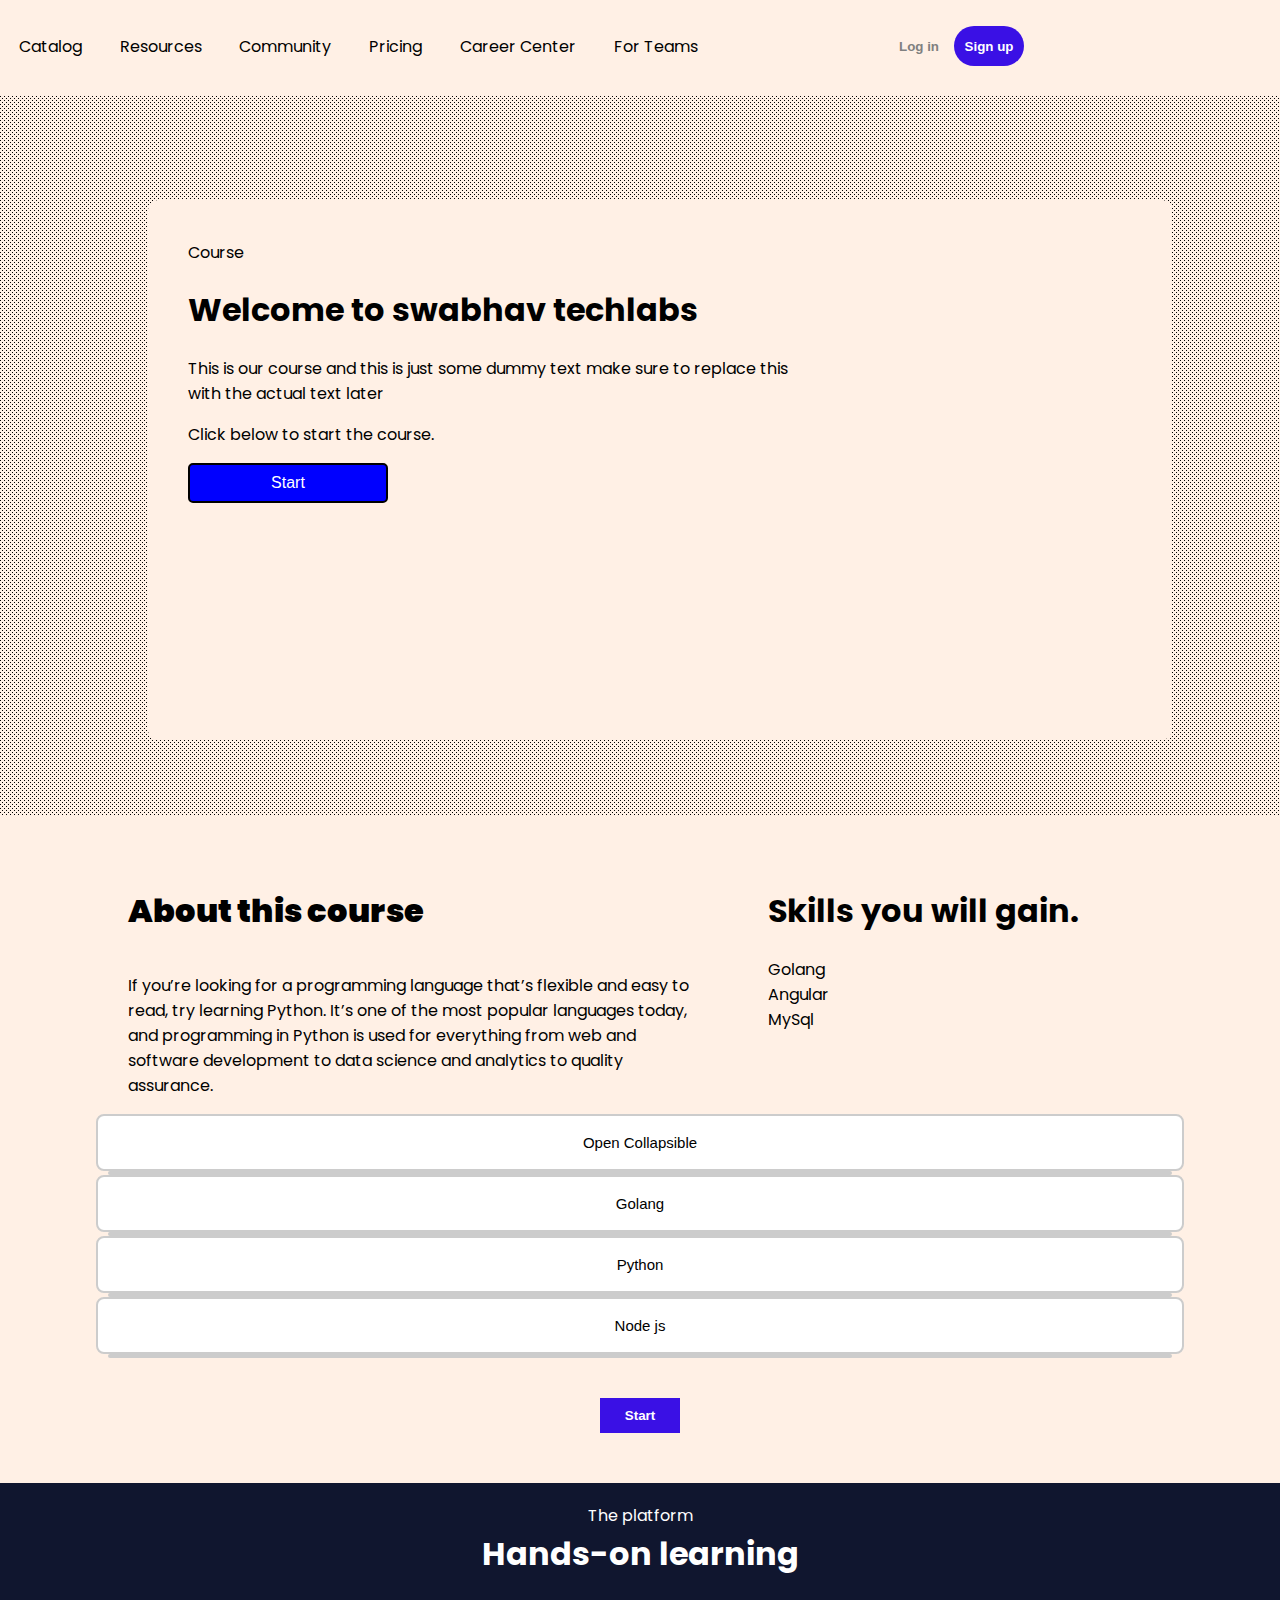
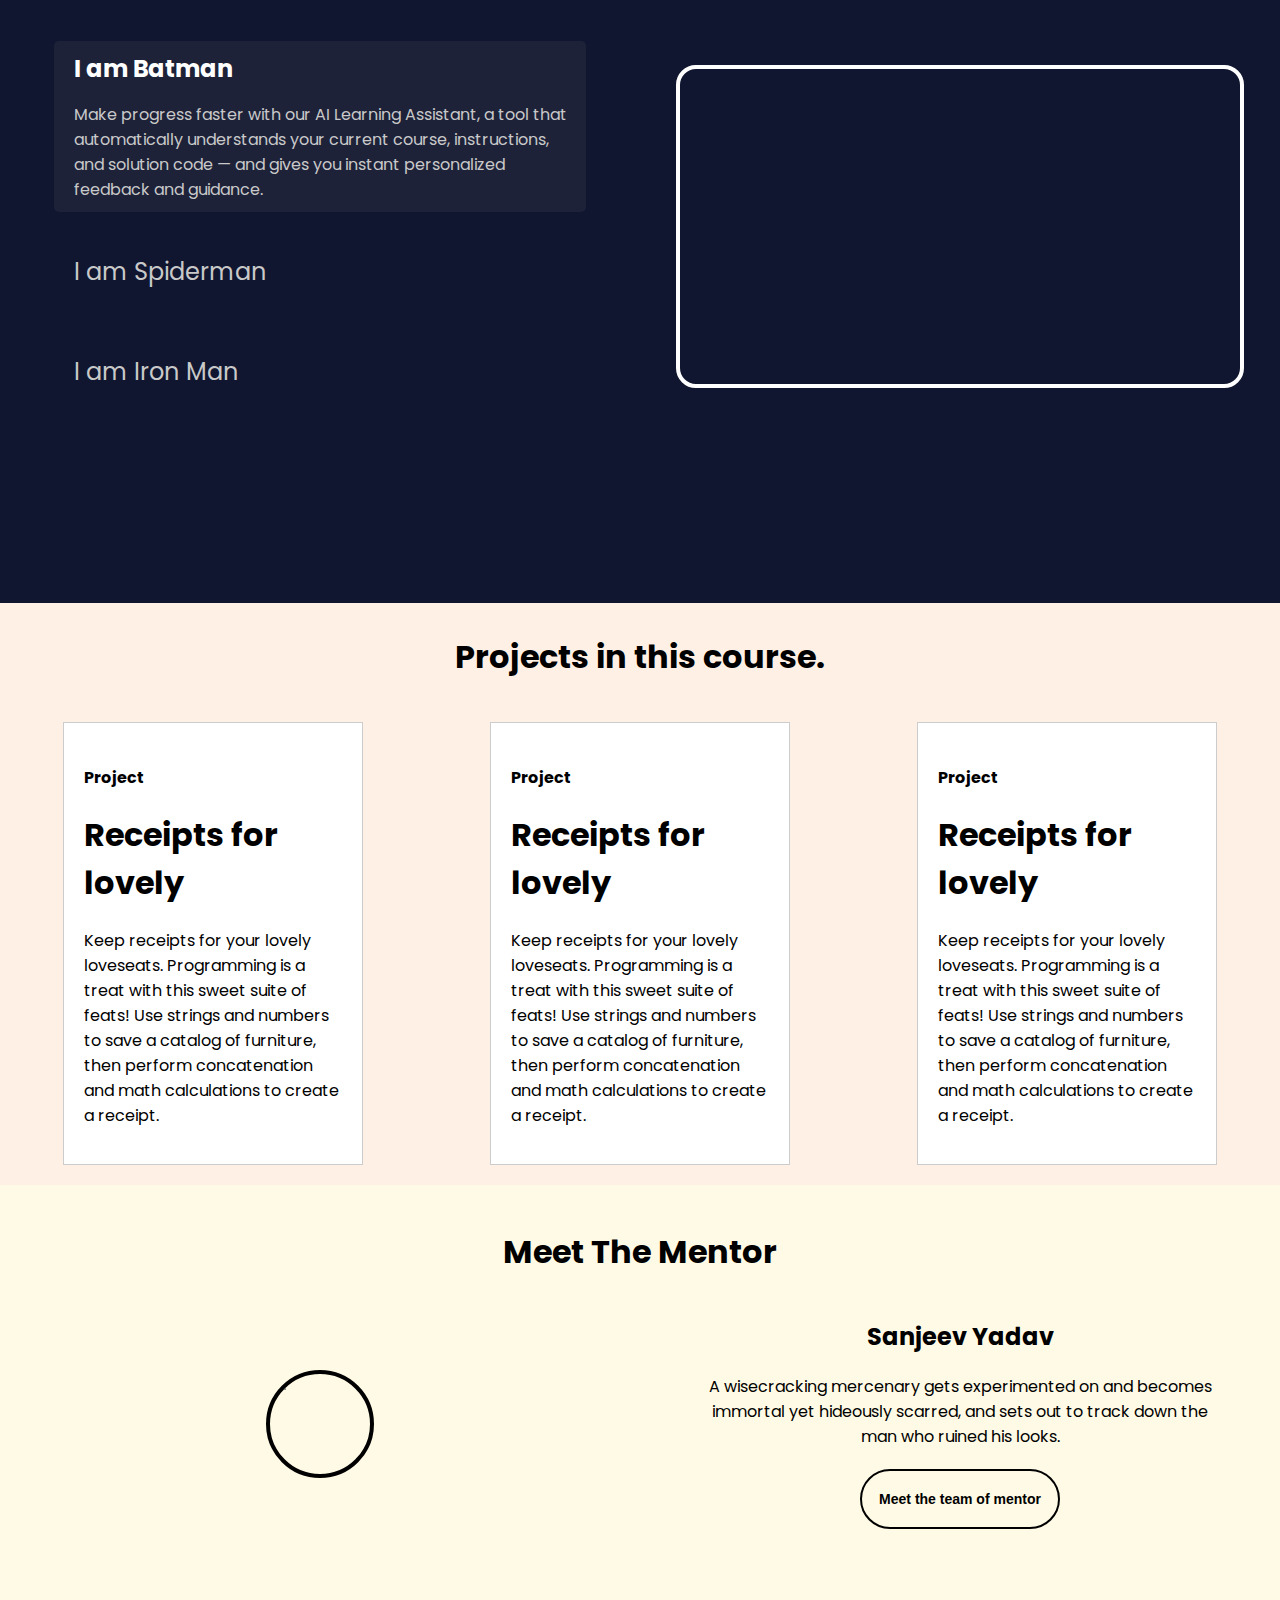
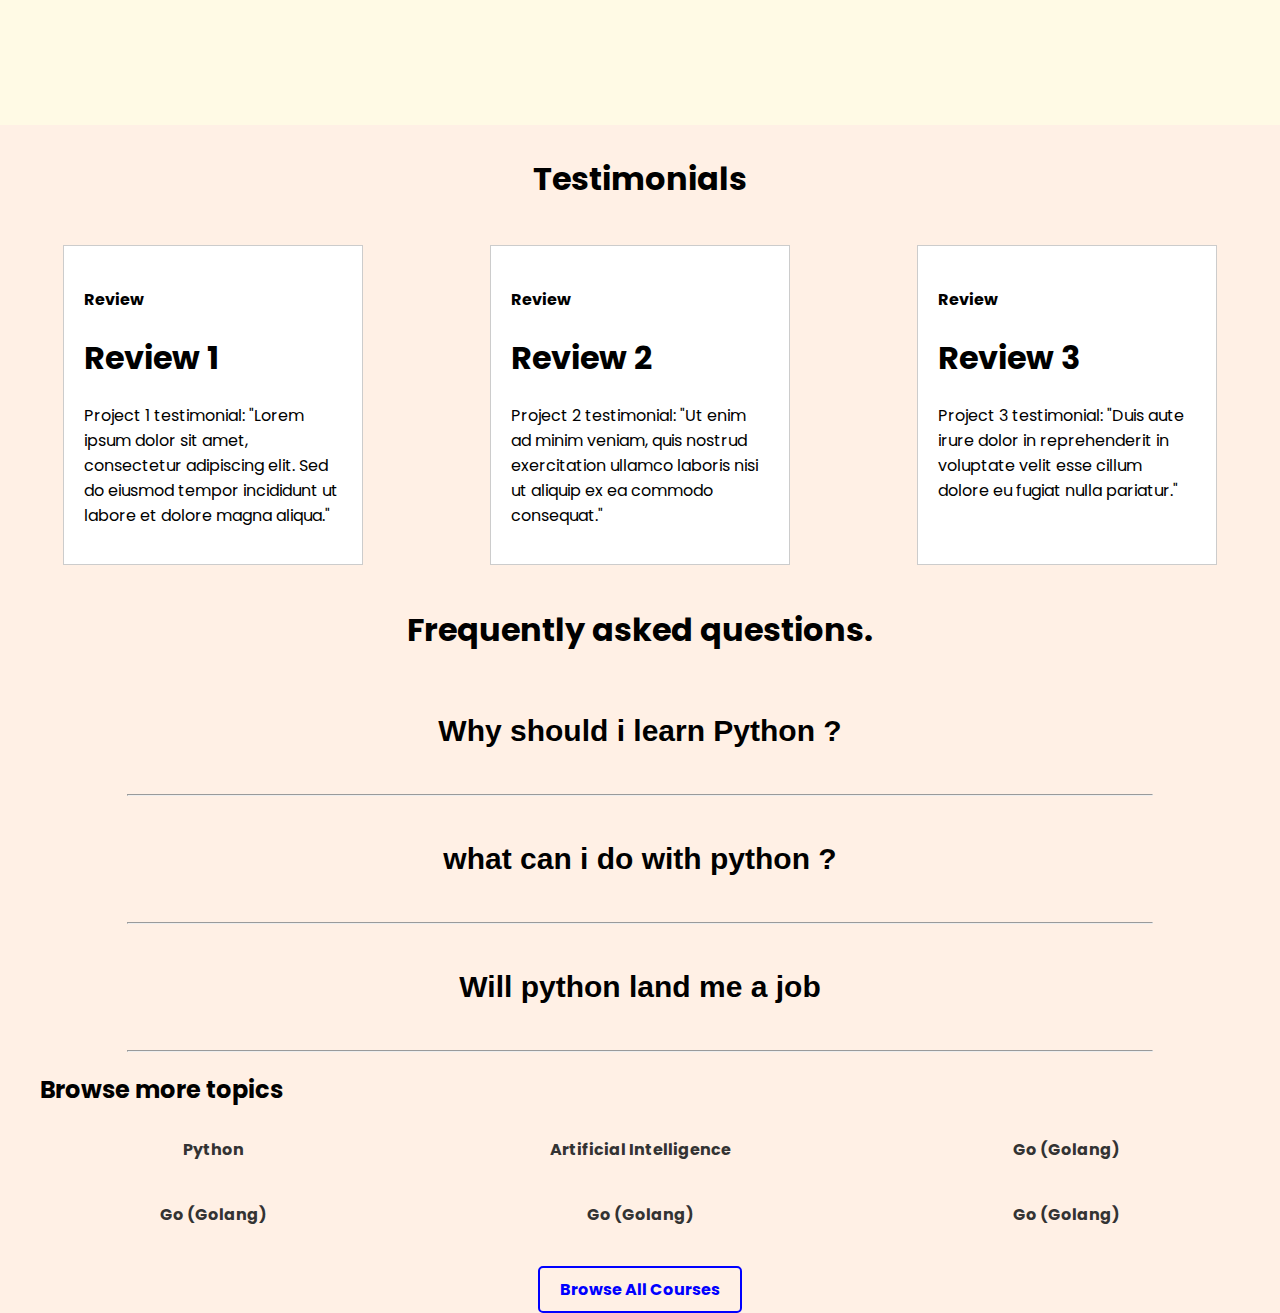
==== commit a4d1fe1f: "Add files via upload" ====
--- a/training/training.html
+++ b/training/training.html
@@ -9,7 +9,7 @@
 </head>
 
 <body>
-  <div class="container">
+  <div class="container" id="normal-nav">
     <nav>
       <div class="dropdown-toggle">
         <button>Dropdown</button>
@@ -42,6 +42,19 @@
         </button>
       </ul>
     </nav>
+  </div>
+
+  <div class="mobile-nav" id="mobile-nav" style="display: none;">
+    <ul>
+      <div class="mobile-items">
+        <li>Catalog</li>
+        <li>Resources</li>
+        <li>Community</li>
+        <li>Pricing</li>
+        <li>Career Center</li>
+        <li>For Teams</li>
+      </div>
+    </ul>
   </div>
 
   <div class="pattern">
--- a/training/training.css
+++ b/training/training.css
@@ -932,10 +932,20 @@
       margin-top: 20px;
       margin-bottom: 20px;
   }
-}
-
-
-@media only screen and (min-width: 768px) {
+  
+  .about-section {
+    margin-left: 0;
+  }
+
+  .all-box {
+    display: flex;
+    flex-direction: column;
+    align-items: center;
+  }
+}
+
+
+@media only screen and (max-width: 768px) {
   .nav-items {
     width: 80%;
     height: 100%;
@@ -943,6 +953,13 @@
     justify-content: space-around;
     align-items: center;
   }
+
+}
+.z-index-6 {
+  position: fixed;
+  top: 0;
+  left: 0;
+  z-index: 6;
 }
 
 .hamburger {
@@ -1011,4 +1028,34 @@
   .hamburger {
     display: block;
   }
+}
+
+.mobile-items {
+  list-style: none;
+  width: 100%;
+  height: 100%;
+  display: flex;
+  justify-content: center;
+  align-items: center;
+  flex-direction: column;
+}
+
+ul {
+  padding-inline-start: 0;
+}
+
+.mobile-nav {
+  position: fixed;
+  top: 0;
+  left: 0;
+  width: 100vw;
+  height: 100vh;
+  background-color: rgba(0, 0, 0, 0.5);
+  z-index: 5;
+  background-color: #fffae5;
+}
+
+.mobile-nav ul {
+  height: 100%;
+  width: 100%;
 }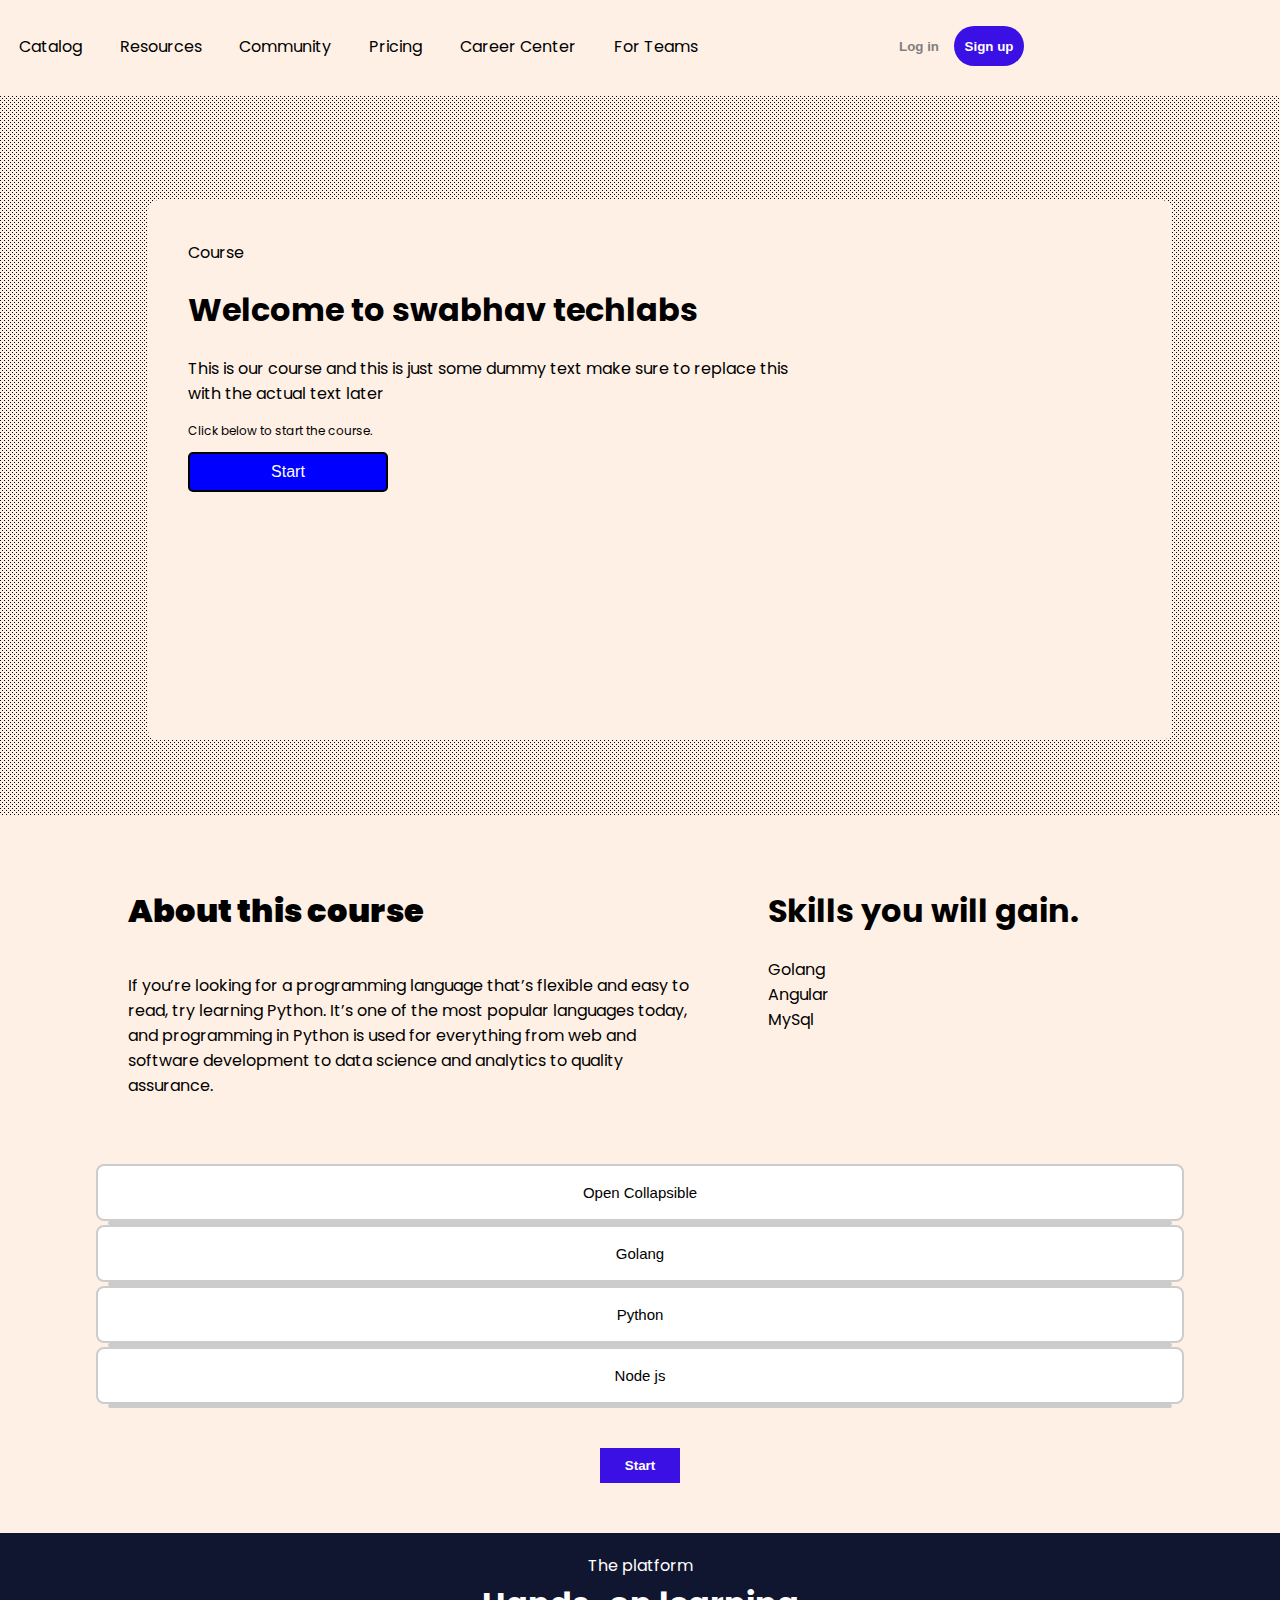
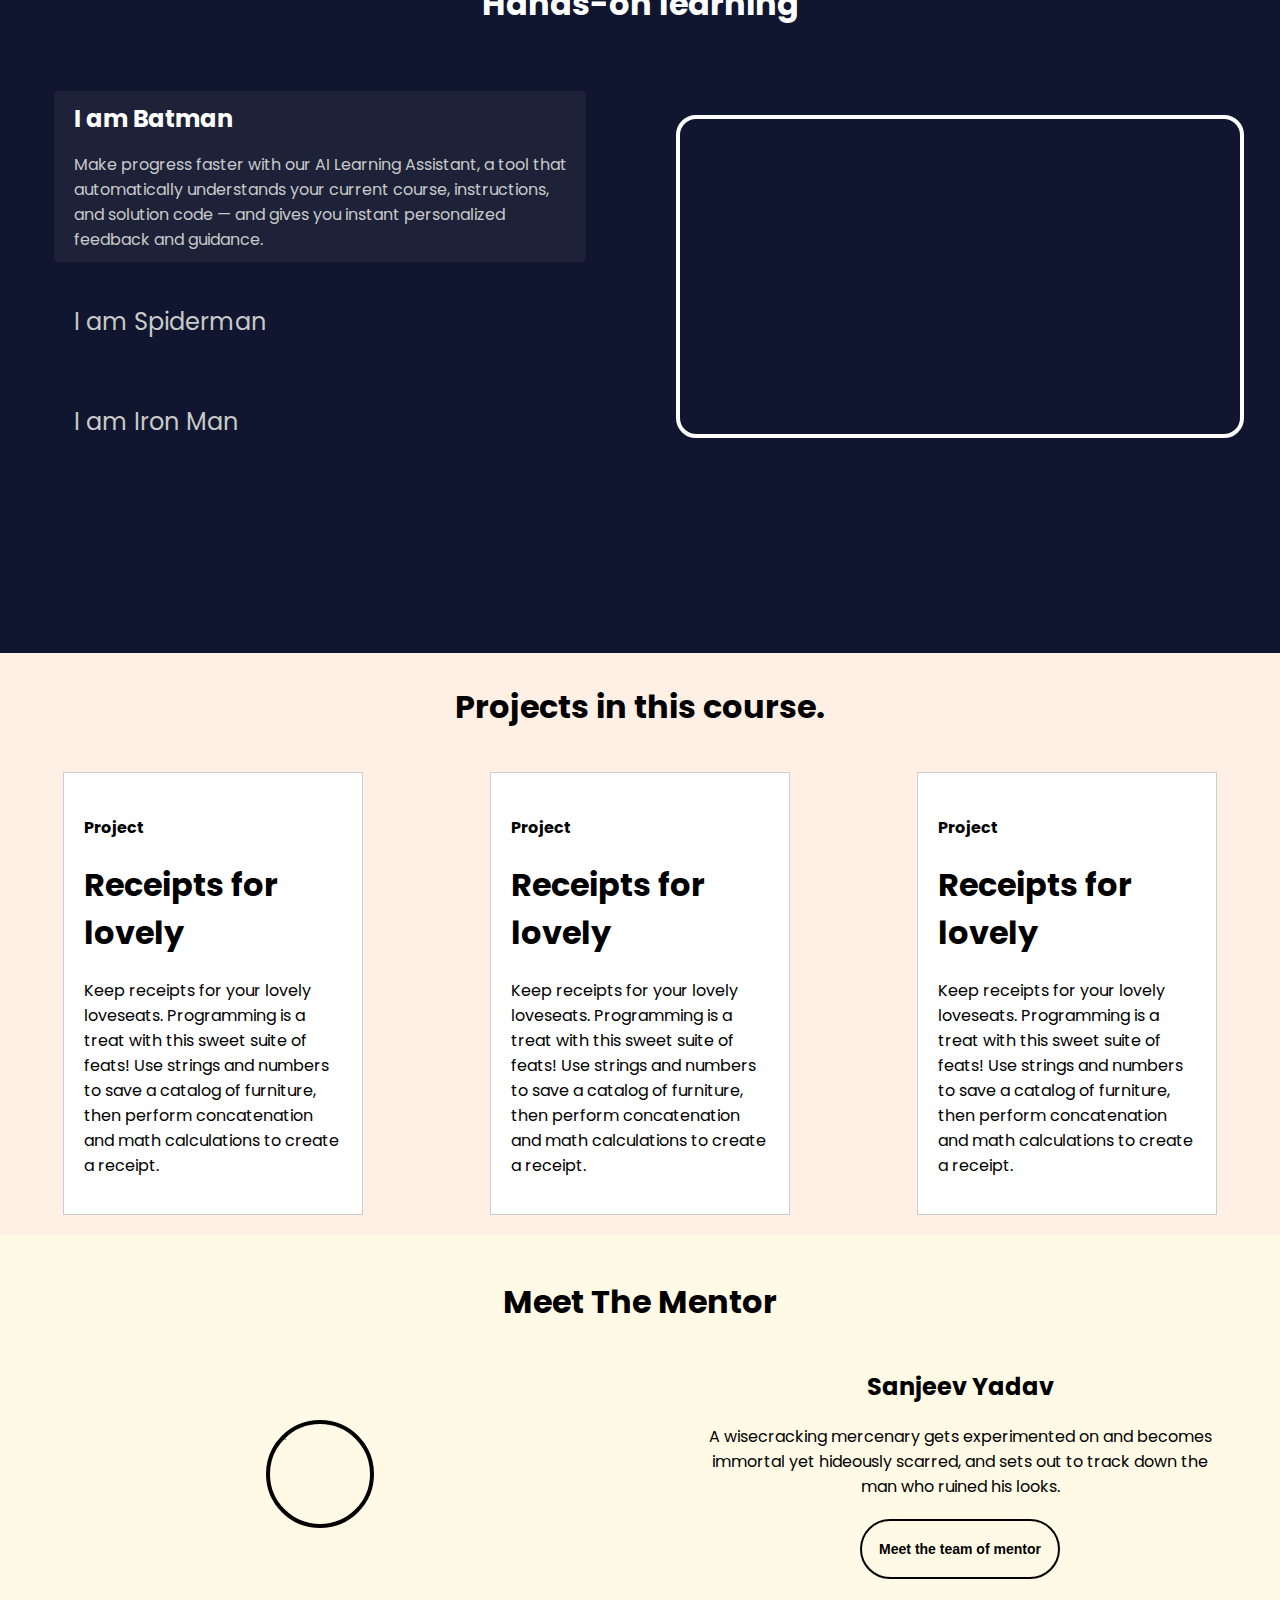
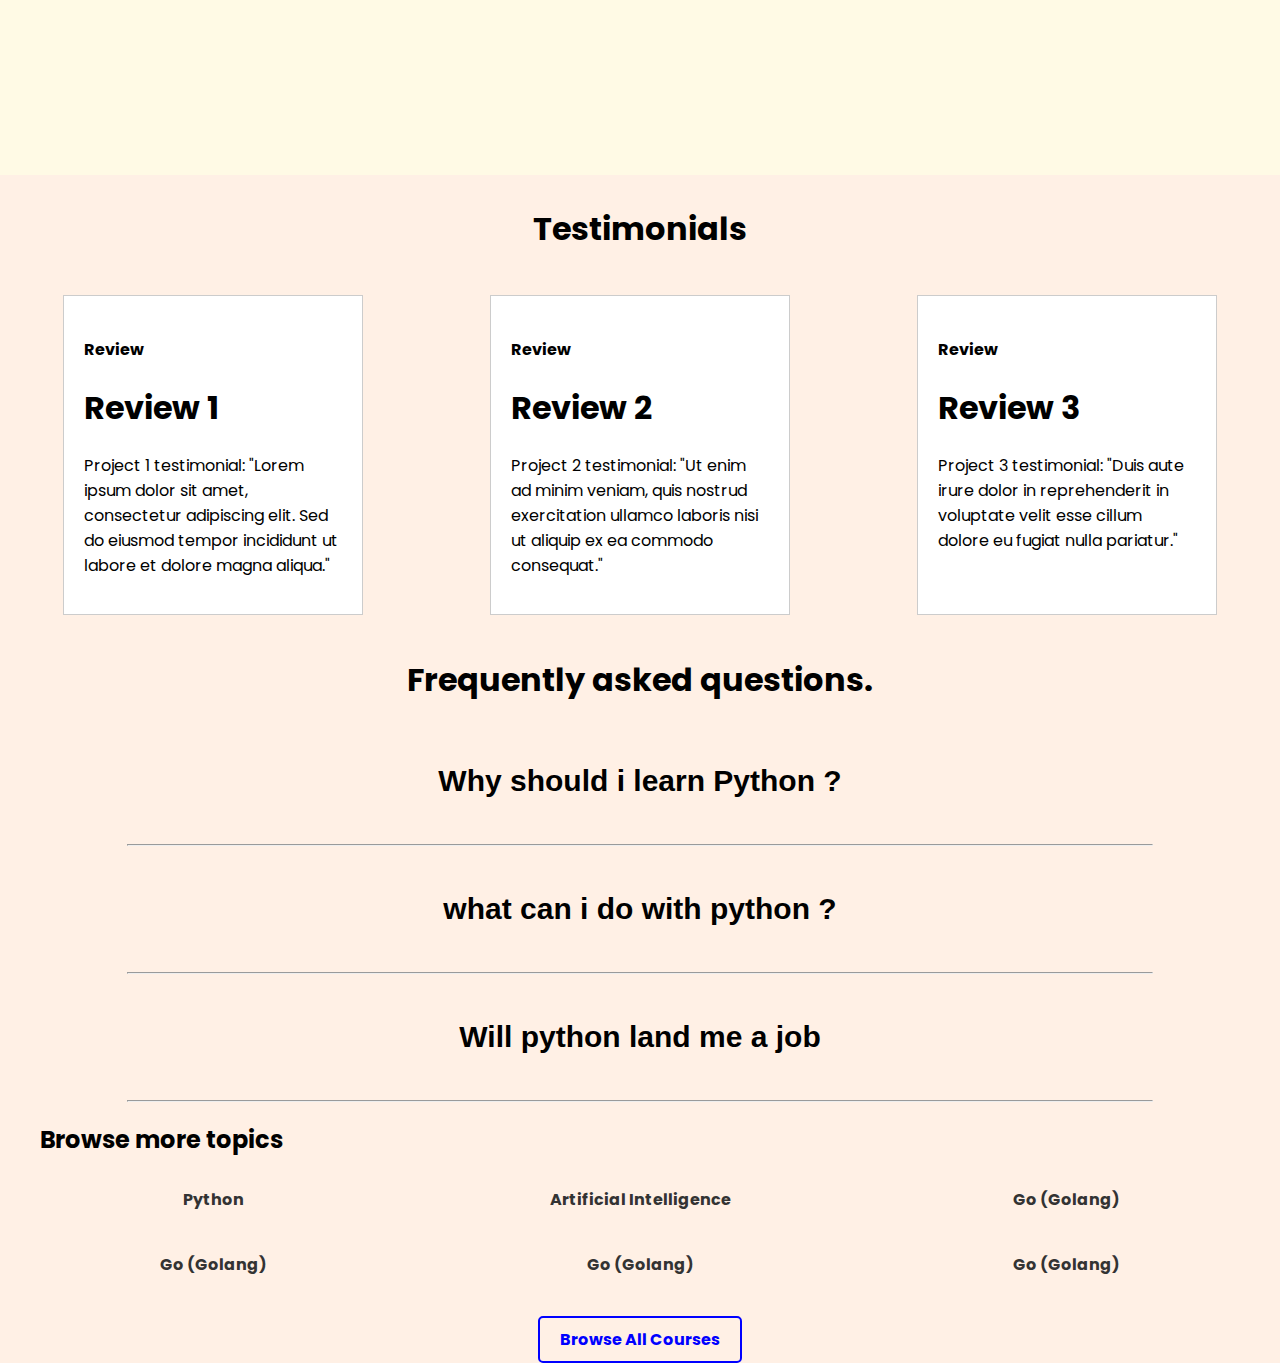
==== commit 51f3d650: "Add files via upload" ====
--- a/training/training.html
+++ b/training/training.html
@@ -71,13 +71,13 @@
           <p>Course</p>
         </div>
         <div class="container welcome col-9">
-          <h1>Welcome to swabhav techlabs</h1>
+          <h1>Welcome to swabhav techlabs</h1>  
         </div>
         <div class="container info col-6">
           <p> This is our course and this is just some dummy text make sure to replace this with the actual text later
           </p>
         </div>
-        <div class="container col-6">
+        <div class="container col-6" style="font-size: 12px;">
           <p>Click below to start the course.</p>
         </div>
         <div class="container col-3">
@@ -135,7 +135,7 @@
     </div>
   </div>
   <!---->
-  <div class="container col-8">
+  <div class="container col-8" style="margin-top: 50px;">
     <button class="collapsible">Open Collapsible</button>
     <div class="content">
       <div class="container col-6">
--- a/training/training.css
+++ b/training/training.css
@@ -49,7 +49,8 @@
 
 .login:hover,
 .sign-up:hover {
-  color: #3a10e5;
+  /* color: #3a10e5; */
+  color : black;
 }
 
 .sign-up {
@@ -60,6 +61,7 @@
 @media only screen and (max-width: 768px) {
   .nav-items {
     width: 100%;
+    justify-content : flex-start;
   }
 
   .li-items {
@@ -69,19 +71,19 @@
 
   .ctc {
     width: 50%;
-    justify-content: flex-start;
+    justify-content: flex-end;
     margin-top: 10px; /* Add some space between the buttons and the nav items */
   }
 
   .login,
   .sign-up {
     width: auto;
-    padding: 10px 20px; /* Adjust padding for better touchability */
+    padding: 10px 20px; 
     margin-right: 10px;
-    margin-bottom: 10px; /* Add space between buttons */
-  }
-}
-
+    margin-bottom: 10px; 
+}
+
+}
 
 .pattern {
   margin-top: 20px;
@@ -111,10 +113,26 @@
   height: 100%;
 }
 
+
+
 @media screen and (max-width: 760px) {
   .all-box {
     display: flex;
     flex-direction: column;
+  }
+
+  .content-box {
+    width: 70%;
+    margin-left : -3px; 
+    height: auto; 
+    max-height: 80vh; 
+    padding: 20px;
+  }
+
+  .inner-content-box {
+    margin : 0;
+    padding : 20px;
+    width: 100%;
   }
 }
 
@@ -291,30 +309,6 @@
 }
 
 
-/* 
-.Header {
-  display : flex;
-  margin-left : 30px;
-  align-items: center;
-  color: white;
-}
-
-.learn2 {
-    font-weight: 400;
-    line-height: 0.2;
-    font-size: 1.75rem;
-    margin: 0;
-    text-align: center;
-}
-
-.learn1 {
-    font-weight: 400;
-    line-height: 1.5;
-    font-size: 1rem;
-    margin: 0;
-    text-align: center;
-} */
-
 .Header {
   display: flex; 
   justify-content: center; 
@@ -343,43 +337,6 @@
 }
 
 
-/* .box {
-  width: 300px;
-  height: 300px;
-  padding: 20px; 
-  margin: 20px;
-  border: 1px solid #ccc;
-  box-sizing: border-box;
-  overflow: auto; 
-}
-
-.all-box {
-  display: flex;
-  justify-content: center; 
-  align-items: center; 
-  background-color: white; 
-  padding: 20px; 
-  border: 1px solid #ccc; 
-  box-sizing: border-box;
-} */
-
-
-/* .box{
-  width : 300px;
-  height: 300px;
-  padding : 50px;
-  margin: 20px;
-  border : 1px solid #ccc;
-  box-sizing : border-box;
-  align-items : center;
-  background-color : white;
-  text-overflow : ellipse;
-}
-
-.all-box {
-  display : flex;
-  justify-content : space-evenly;
-} */
 
 .all-box {
   display: flex;
@@ -548,206 +505,6 @@
 
 
 
-
-/* floating css*/
-
- /* .bg-image {
-  background-image: url("background.jpg");
-  background-size: cover;
-  background-position: center;
-  background-attachment: fixed;
-  width: 100vw;
-  height: 100vh;
-}
-
-.bg-image2 {
-  background-image: url("background02.jpg");
-  background-size: cover;
-  background-position: center;
-  background-attachment: fixed;
-  width: 100vw;
-  height: 100vh;
-
-}
-
-a {
-  text-decoration: none;
-  color: #9DF28A;
-  opacity: 0.8;
-  font-weight: normal;
-  transition: .2s ease-in-out;
-}
-
-a:hover {
-  opacity: 1;
-  font-weight: bolder;
-}
-
-nav {
-  position: fixed;
-  width: 100%;
-  height: 80px;
-  display: flex;
-  justify-content: space-evenly;
-  align-items: center;
-}
-
-.nav-container {
-  display: flex;
-  justify-content: center;
-  align-items: center;
-  width: 50%;
-  height: 100%;
-}
-
-.user {
-  width: 20%;
-  display: flex;
-  justify-content: flex-end;
-  align-items: center;
-}
-
-.floating-navbar {
-  background-color:black;
-  color: #9DF28A;
-  width: 80%; 
-  border-radius: 50px;
-  height: 60px;
-  display: flex;
-  align-items: center;
-  justify-content: center;
-  transition: .4s ease-in-out;
-}
-
-.floating-navbar:hover {
-  transform: scale(1.1);
-  box-shadow: 0 0 30px;
-}
-
-.floating-navbar ul {
-  display: flex;
-  align-items: center;
-  height: 100%;
-  width: 100%;
-  justify-content: space-evenly;
-  padding-inline-start: 0;
-}
-
-.floating-navbar ul li {
-  list-style: none;
-}
-
-.logo {
-  width: 20%;
-  display: flex;
-  justify-content: flex-start;
-  align-items: center;
-}
-
-.image {
-  background-image: url("image/Swabhav-Logo.jpeg");
-  background-size: cover;
-  background-position: center;
-  width: 50px;
-  height: 50px;
-  border-radius: 50%;
-  border: 5px solid black;
-  z-index: 2;
-  transition: .5s ease-out;
-}
-
-.name {
-  background-color: black;
-  color: #9DF28A;
-  font-weight: bolder;
-  height: 60px;
-  width: 0;
-  margin-left: -20px;
-  border-top-right-radius: 50px;
-  border-bottom-right-radius: 50px;
-  display: flex;
-  align-items: center;
-  justify-content: center;
-  font-size: 0px;
-  z-index: 1;
-  transition: .5s ease-in-out;
-  float: left;
-  clear: right;
-}
-
-.image:hover + .name {
-  width:200px; 
-  font-size: 14px; 
-  box-shadow: 5px 0 30px 10px;
-}
-
-.image:hover {
-  width: 60px;
-  border-radius: 20%;
-  height: 60px;
-}
-
-.pfp {
-  background-image: url("pfp.jpg");
-  background-size: cover;
-  background-position: center;
-  width: 50px;
-  height: 50px;
-  border-radius: 50%;
-  border: 5px solid black;
-  transition: .5s ease-in-out;
-}
-
-.pfp:hover {
-  width: 60px;
-  height: 60px;
-  border-radius: 20%;
-}
-
-::-webkit-scrollbar {
-  height: 1px;
-  width: 2px; 
-}
-
-::-webkit-scrollbar-track {
-  background: transparent; 
-}
-
-::-webkit-scrollbar-thumb {
-  background: #9DF28A; 
-}  */
-/* 
-.tech{
-  list-style : none;
-  padding: 0;
-  margin: 0;
-  text-align : center;
-  color : blue;
-}
-
-li {
-  display: inline-block;
-  margin: 0 10px;
-  padding: 10px;
-  background-color: none;
-  border-radius: 8px;
-  transition: background-color 0.3s ease;
-}
-
-li a {
-  text-decoration: none;
-  color: #333;
-  font-weight: bold;
-  font-size: 16px;
-  display: block;
-  padding: 10px;
-}
-
-.browse-content{
-  margin-top : 30px;
-  text-align: center;
-} */
-
 .browse-content{
   margin-left : 40px;
 }
@@ -954,6 +711,14 @@
     align-items: center;
   }
 
+  .welcome {
+    font-size: 12px;
+  }
+
+  .info {
+    font-size: 12px;
+  }
+
 }
 .z-index-6 {
   position: fixed;
@@ -967,6 +732,9 @@
   height: 50px;
   background: transparent;
   display: none;
+  position: fixed;
+  top: 20px;
+  right: 20px; /* Adjust this value to move the hamburger to the desired position */
 }
 
 .hamburger button {
@@ -1017,7 +785,6 @@
   transform: rotate(-45deg);
 }
 
-
 @media screen and (max-width: 1180px) {
   nav ul .li-items {
     display: none;
@@ -1027,6 +794,9 @@
   }
   .hamburger {
     display: block;
+    position: fixed;
+    top: 20px;
+    right: 20px; /* Adjust this value to move the hamburger to the desired position */
   }
 }
 
@@ -1058,4 +828,4 @@
 .mobile-nav ul {
   height: 100%;
   width: 100%;
-}+}
